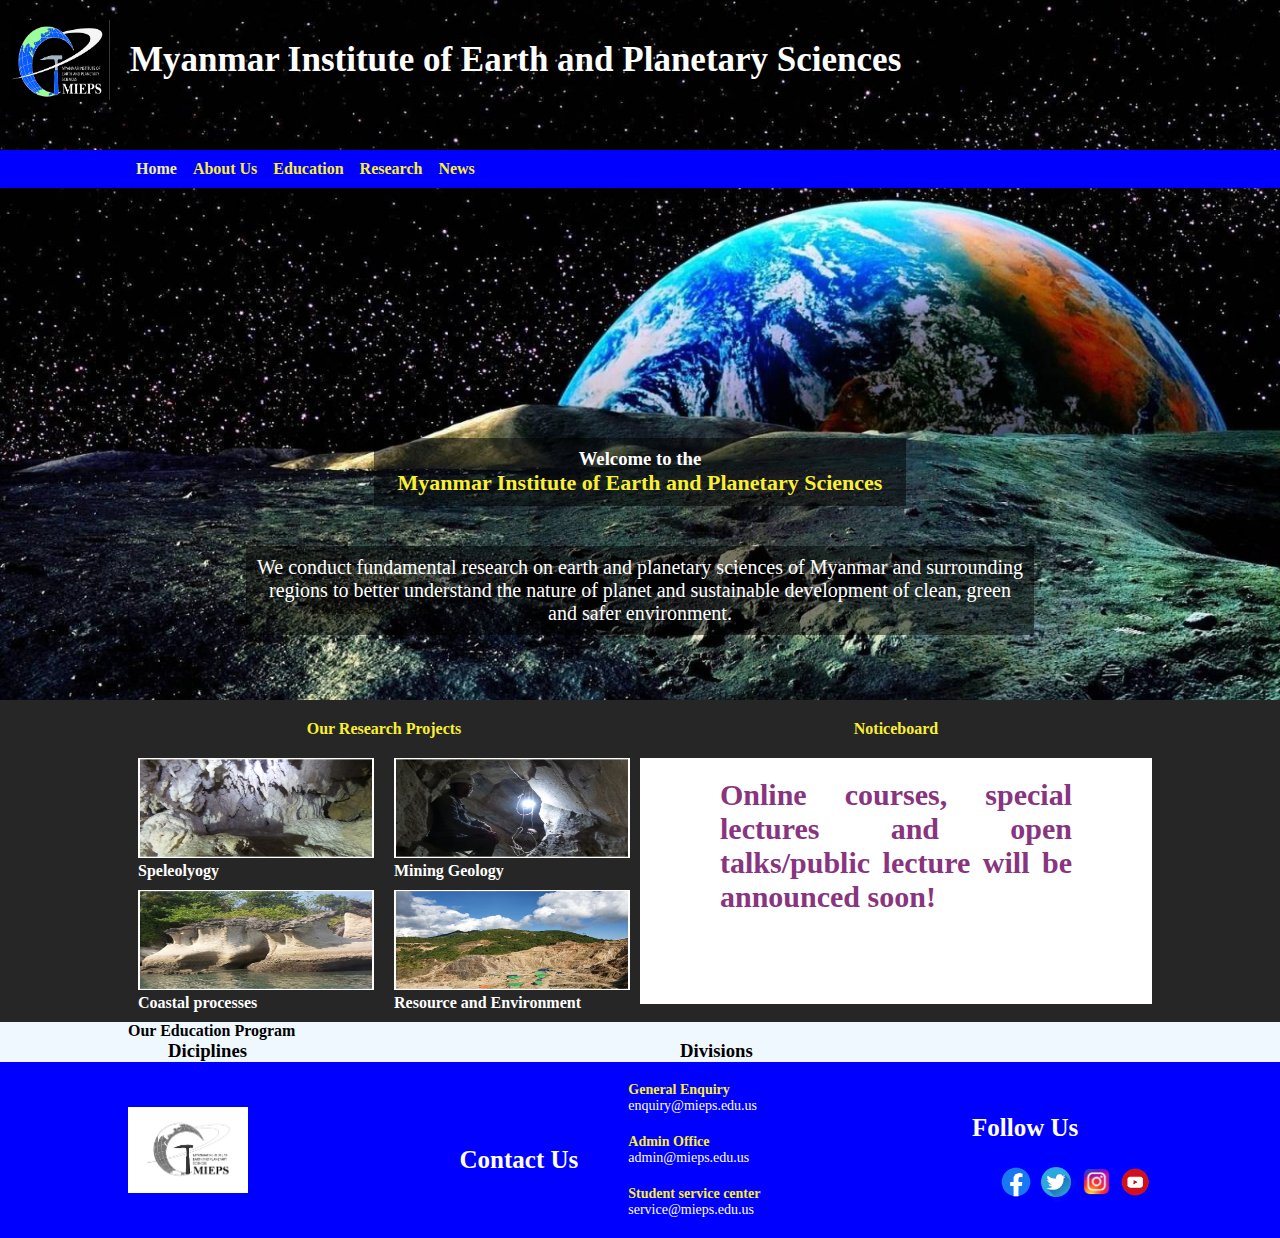
==== index.html @ 8910d31e "dis" ====
<!DOCTYPE html>
<html lang="en">

<head>
  <meta charset="UTF-8" />
  <meta name="viewport" content="width=device-width, initial-scale=1.0" />
  <title>MIEPS</title>
  <link rel="stylesheet" href="css/styles.css" />
  <link rel="icon" type="image/png" href="img/logo.png" />
</head>

<body>
  <div class="container">
    <div class="main-header">
      <div class="header">
        <div class="title">
          <img src="img/logo.png" alt="" />
          <h1>Myanmar Institute of Earth and Planetary Sciences</h1>
        </div>
        <div class="nav">
          <nav class="navbar">
            <div class="menu-icon">&#9776;</div>
            <ul class="menu">
              <li><a href="#" style="color: #edee9c">Home</a></li>
              <li><a href="pages/about.html">About Us</a></li>
              <li><a href="/pages/education.html">Education</a></li>
              <li><a href="/pages/mission.html">Research</a></li>
              <li><a href="/pages/admission.html">News</a></li>
            </ul>
          </nav>
        </div>
        <div class="header-text">
          <div class="home-welcome">
            <h3>Welcome to the</h3>
            <h1>Myanmar Institute of Earth and Planetary Sciences</h1>
          </div>
          <p>
            We conduct fundamental research on earth and planetary sciences of
            Myanmar and surrounding regions to better understand the nature of
            planet and sustainable development of clean, green and safer
            environment.
          </p>
        </div>
      </div>
    </div>
    <div class="content">
      <div class="home-research">
        <div class="research-content">
          <div class="research">
            <h4>Our Research Projects</h4>
            <ul style="margin-top: 20px;">
              <li><img src="/img/1.jpg" alt="" srcset=""><br>
                <h3>Speleolyogy</h3>
              </li>
              <li><img src="/img/2.jpg" alt="" srcset=""><br>
                <h3>Mining Geology</h3>
              </li>

            </ul>
            <ul>
              <li><img src="/img/4.jpg" alt="" srcset=""><br>
                <h3>Coastal processes</h3>
              </li>
              <li><img src="/img/5.jpg" alt="" srcset=""><br>
                <h3>Resource and Environment</h3>
              </li>

            </ul>
          </div>
          <div class="notice">
            <h4>Noticeboard</h4>
            <p>Online courses, special lectures and open talks/public lecture will be announced soon!</p>
          </div>
        </div>
      </div>
      <div class="disciplines">
        <div class="dis-content">
          <h4>Our Education Program</h4>
          <div class="content">
            <div class="dis-list">
              <h3>Diciplines</h3>
            </div>
            <div class="division">
              <h3>Divisions</h3>
            </div>
          </div>
        </div>
      </div>
    </div>
    <div class="footer">
      <img src="img/black-logo.png" alt="" style="width: 120px" />
      <div class="footer-content">
        <h3>Contact Us</h3>
        <ul>
          <li>
            <h5>General Enquiry</h5>
            <p>enquiry@mieps.edu.us</p>
          </li>
          <li>
            <h5>Admin Office</h5>
            <p>admin@mieps.edu.us</p>
          </li>
          <li>
            <h5>Student service center</h5>
            <p>service@mieps.edu.us</p>
          </li>
        </ul>
      </div>
      <div class="follow">
        <h3>Follow Us</h3>
        <ul>
          <li>
            <a href=""><img src="img/facebook.png" alt="" /></a>
          </li>
          <li>
            <a href=""><img src="img/twitter.png" alt="" /></a>
          </li>
          <li>
            <a href=""><img src="img/instragram.png" alt="" /></a>
          </li>
          <li>
            <a href=""><img src="img/youtube.png" alt="" /></a>
          </li>
        </ul>
      </div>
    </div>
  </div>
  <script src="/js/main.js"></script>
</body>

</html>
---- css/styles.css ----
* {
  margin: auto 0;
  padding: 0;
}

body {
  position: relative;
  justify-content: center;
  align-items: center;
  background-color: blue;
}
.container {
  width: 100%;
  height: 100%;
  margin: 0;
  padding: 0;
  text-align: center;
}

.main-header {
  background-image: url("/img/edu-back.jpg");
  background-size: cover;
  background-position: center;
  background-repeat: no-repeat;
  text-align: center;
}
.header-text {
  margin-top: 250px;
}
.header-text h1 {
  color: #f9ef34;
  font-size: 22px;
}
.home-welcome {
  width: 40%;
  margin: 0 auto;
  padding: 10px;
  background-color: rgba(0, 0, 0, 0.5);
  color: #fff;
}
.header-text p {
  width: 60%;
  margin: 0 auto;
  margin-top: 40px;
  padding: 10px;
  background-color: rgba(0, 0, 0, 0.5);
  color: #fff;
  font-size: 20px;
  font-weight: 500;
}
.header {
  justify-content: center;
  align-items: center;
  width: 100%;
  height: 700px;
  margin: 0 auto;
  text-align: center;
}
.header .title {
  display: flex;
}
.header .title img {
  width: 100px;
  height: 80px;
  margin-top: 20px;
  margin-left: 10px;
}
.header .title h1 {
  height: 100%;
  margin-top: 40px;
  margin-left: 20px;
  color: white;

  font-size: 35px;
}
/* Navbar styles */
.header .nav {
  width: 100%;
  margin-top: 50px;

  background-color: blue;
}
.navbar {
  display: flex;
  justify-content: space-between;
  align-items: center;
  margin-bottom: 20px;
  padding: 10px 0px 10px 0px;
  padding-left: 10%;
  background-color: blue;
  color: #fff;
}

/* Menu icon styles */
.menu-icon {
  display: none;
  font-size: 16px;
  cursor: pointer;
}

/* Menu styles */
.menu {
  display: flex;
  margin: 0;
  padding: 0;
  list-style-type: none;
}

.menu li {
  margin-right: 8px;
  margin-left: 8px;
  text-align: left;
}

.menu li a {
  color: #f9ef34;
  font-weight: bold;
  text-decoration: none;
}

/* Content */

.content {
  width: 100%;
}
.content .vision,
.content .mission {
  width: 80%;

  margin: 0 auto;
}
.content h2 {
  margin-top: 20px;
  color: #f9ef34;
  text-align: justify;
  text-justify: inter-word;
}
.content p {
  margin-top: 10px;
  color: #fff;
  font-size: 20px;
  text-align: justify;
  text-justify: inter-word;
}
.about {
  width: 100%;
  margin-top: 20px;
  background-color: #fff;
}
.inner-about {
  width: 80%;
  margin: 0 auto;
}
.inner-about h2 {
  padding-top: 20px;
  text-align: start;
}
.inner-about p {
  padding-top: 10px;
  padding-bottom: 20px;
  font-size: 18px;
  text-align: justify;
  text-justify: inter-word;
}
.inner-about img {
  width: 100%;
}
.home-research {
  background-color: #272626;
}
.research-content {
  display: flex;
  width: 80%;
  margin: 0 auto;
}
.home-research .research-content .research{
  width: 50%;
  margin-top: 20px;
}
.research-content .notice{
  width: 50%;
  margin-top: 20px;
  
}
.research-content h4{
  color: #f9ef34;
}
.research-content .notice p{
  height: 100%;
  margin-top: 20px;
  padding: 20px 80px 90px 80px;
  background-color: #fff;
  color: #89347e;
  font-size: 30px;
  font-weight: 600;
}
.research-content .research ul{
  display: flex;
  margin-bottom: 10px;
  list-style-type: none;
}
.research-content .research ul li{
  width: 49%;
  margin-right: 10px;
  margin-left: 10px;
  text-align: start;
}
.research ul li img{
  width: 100%;
  height: 100px;
  
}
.research ul li h3{
  color: white;
  font-size: 16px;
}
.disciplines{
  width: 100%;
  margin: 0 auto;
  background-color: aliceblue;
}
.dis-content{
  width: 80%;
  margin: 0 auto;
  text-align: start;
}
.dis-content .content{
  display: flex;
}
.dis-content .content .dis-list{
  width: 50%;
  padding-left: 40px;
}
.dis-content .content .division{
  width: 50%;
  padding-left: 40px;
}
 .footer {
  display: flex;

  justify-content: space-between;
  width: 100%;
  margin: 0 auto;
  /* background-color: #072e4d; */
  background-color: blue;
  text-align: center;
}

.footer img {
  margin-left: 10%;
}
.footer h3 {
  padding-top: 20px;
  color: #fff;
  font-size: 25px;
}
/* .footer ul {
  display: flex;
  flex-wrap: wrap;
  justify-content: space-around;
  list-style: none;
  padding: 0;
  margin: 0;
  padding-top: 40px;
  width: 30%;
  margin: 0 auto;
} */
.footer .follow {
  margin-right: 10%;
  text-align: start;
}
.footer .follow ul {
  display: flex;
  list-style: none;
  margin-top: 20px;
  margin-left: 20px;
}
.footer .footer-content {
  display: flex;
  justify-content: space-between;
}
.footer-content ul {
  list-style: none;
  margin-top: 20px;
  margin-left: 20px;
}
.footer-content ul li {
  text-align: start;
}
.footer-content h3 {
  margin-right: 30px;
}
.footer-content ul li h5 {
  color: #f9ef34;
  font-size: 14px;
}
.footer ul li img {
  width: 40px;
}
.footer p {
  padding-bottom: 20px;
  color: #fff;
  font-size: 14px;
  text-align: start;
}
.footer h5 {
  color: #fff;
}

/*For About Page*/
.about-content {
  display: flex;
  width: 80%;
  height: 300px;
  margin: 0 auto;
  /* background-color: rgba(0, 0, 0, 0.4); */
}
.about-content .about-left {
  width: 60%;
  padding: 10px;
}
.about-content .about-left h2 {
  margin-top: 10px;
  color: #fff;
  font-size: 20px;
}
.about-content .about-left h1 {
  margin-top: 20px;
  color: #fff;
  font-size: 25px;
}
.about-content img {
  width: 40%;
  height: 100%;
}
.about-left p {
  margin-top: 20px;
  color: #fff;
}

/*For Education*/

.edu-content {
  display: flex;
  width: 80%;
  height: 400px;
  margin: 0 auto;
  /* background-color: rgba(0, 0, 0, 0.4); */
}

.edu-content .edu-left {
  width: 30%;
  height: 100%;
  padding-left: 20px;
  background-color: #154c79;
  color: white;
  text-align: left;
}
.edu-content .edu-left h2 {
  margin-top: 10px;
}
.edu-left ul li {
  margin-top: 10px;
}
.edu-left h4 {
  margin-top: 10px;
  margin-bottom: 20px;
  color: red;
  font-size: 16px;
  font-weight: 300;
}
.edu-left a {
  margin-top: 20px;
  padding: 10px;

  box-shadow: 0 2px 4px rgba(0, 0, 0, 0.8);
  background-color: #fff;
  color: #154c79;
  text-decoration: none;
  border-radius: 4px;
}
#content1,
#content2,
#content3,
#content4,
#content5,
#content6,
#content7,
#content8 {
  display: none;
  margin-top: 10px;
  margin-left: 40px;
  color: #fff;
  text-align: left;
}
#option-list {
  display: none;
}
#edu-right ul {
  margin-top: 20px;
}
#edu-right ul li {
  margin-bottom: 10px;
}
.edu-content #edu-right {
  justify-content: center;
  align-items: center;
  width: 70%;
  margin: 0;
  padding: 0;
  text-align: center;
}

#edu-right #content {
  display: none;
  margin: 0 auto;
}
#edu-right #content h2 {
  margin-top: 50px;
  color: #fff;
  font-size: 30px;
}
#edu-right #content h3 {
  margin-top: 20px;
  margin-right: 50px;
  margin-left: 50px;
  color: #fff;
  font-size: 20px;
}
#content .divide {
  display: flex;
  width: 100%;
  margin-top: 50px;
}
.divide .img-container {
  position: relative;
  width: 20%;
  height: 100%;
  margin-left: 15px;
  animation: bounce 2s infinite;
}
@keyframes bounce {
  0%,
  100% {
    transform: translateY(0);
  }
  50% {
    transform: translateY(-20px);
  }
}
.img-container img {
  width: 100%;
}
/*Our Mission*/
.our-mission {
  display: flex;
  width: 80%;
  margin: 0 auto;

  background-color: rgba(0, 0, 0, 0.4);
}
.o-mission {
  width: 50%;
  height: 100%;
  color: #fff;
  text-align: start;
  border-right: #fff solid;
}
.o-vission {
  width: 50%;
  height: 100%;
  margin-top: 0;
  color: #fff;
  text-align: start;
}
/* .our-mission h2,
p {
  margin: 10px;
} */
.our-mission p {
  font-size: 15px;
}

@media only screen and (max-width: 1204px) and (min-width: 769px) {
  .header .title h1 {
    font-size: 25px;
  }
}
/* Media query for small screens */

@media (max-width: 768px) {
  body {
    margin: 0;
  }
  .header {
    width: 100%;
    height: 220px;
    margin: auto 0;
  }
  .header .title h1 {
    margin-top: 40px;
    color: white;
    font-size: 20px;
  }
  .menu {
    display: none;
  }

  .menu-icon {
    display: block;
  }

  .menu-icon.active {
    color: #000;
  }
  .header .nav {
    width: 100%;
    margin-top: 70px;
    background-color: rgba(0, 0, 0, 0.1);
  }
  .navbar {
    background-color: rgba(0, 0, 0, 0.1);
    border-radius: 4px;
  }

  .menu-icon.active + .menu {
    display: flex;
    position: absolute;
    top: 5px;
    right: 0;
    left: 0;
    flex-direction: column;
    margin-right: 60%;
    padding: 10px;
    background-color: #fff;
    border-radius: 5px;
  }

  .menu li {
    margin-bottom: 10px;
    margin-left: 0;
  }

  .content {
    display: block;
    position: relative;
    width: 100%;
    height: 500px;
    margin: auto 0;
    margin-top: 0;
  }
  .mission {
    justify-content: center;
    align-items: center;
    width: 100%;
    height: 45%;

    background-image: url("/img/background.jpg");
    background-size: cover;
    background-position: center;
    background-repeat: no-repeat;
    text-align: center;
  }
  .course-list {
    width: 100%;
    height: 50%;
    margin-top: 4px;
    margin-left: 0;
    background-color: #154c79;
  }
  .course-list .header {
    padding-top: 18px;
  }
  .course-list .header h2 {
    font-size: 16px;
  }

  .mission .text {
    margin-top: 10px;
    color: #fff;
    font-size: 20px;
    font-weight: 400;
  }
  .mission ul {
    margin: 10px;
  }
  .mission ul li {
    color: #fff;
    font-size: 12px;
    list-style-type: none;
  }
  .course-list ul {
    margin: 0 20px;
  }
  .course-list ul li {
    padding: 5px;
    color: #fff;
    font-size: 14px;
    list-style-type: none;
    border-bottom: solid 1px white;
  }
  .second-content {
    height: 700px;
    margin-top: 0;
  }
  .second-content .notice-content {
    display: block;
    justify-content: space-between;
    width: 80%;
    margin: 0 auto;
    margin-top: 10px;
  }
  .notice-content .notice {
    width: 100%;
    height: 200px;
  }
  .notice-content .notice .list {
    height: 150px;
  }
  .notice-content .news {
    width: 100%;
    height: 200px;
    margin-top: 10px;
  }
  .notice-content .news .list {
    height: 150px;
  }
  .notice-content .platform {
    width: 100%;
    height: 200px;
    margin-top: 10px;
  }

  .third-content ul li {
    flex-basis: 40%; /* Adjust this value to control the width of each column */
    margin-top: 4px;
    margin-bottom: 10px;
    background-color: rgba(93, 92, 92, 0.4);
    text-align: center;
  }
  .third-content ul li h5 {
    font-size: 12px;
  }
  .third-content ul li p {
    font-size: 10px;
  }
  .third-content h4 {
    font-size: 16px;
  }
  .footer ul {
    width: 60%;
  }
  .last-content .contact h3 {
    font-size: 16px;
  }
  .last-content .contact h4 {
    font-size: 14px;
  }
  .last-content .contact ul li h5 {
    font-size: 14px;
  }
  .last-content .contact ul li p {
    font-size: 12px;
  }
  .last-content .contact ul li {
    flex-basis: 40%;
    text-align: center;
  }
  /*For About */
  .about-content {
    width: 100%;
  }
  .about-content .about-left {
    width: 100%;
  }
  .about-content img {
    display: none;
  }
  /*Our Mission*/
  .our-mission {
    display: block;
    width: 100%;
    margin: 0 auto;
    margin-right: 10px;
    background-color: rgba(0, 0, 0, 0.4);
  }
  .o-mission {
    width: 100%;
    height: 100%;
    margin-top: 10px;
    color: #fff;
    text-align: start;
    border-right: 0px;
    border-bottom: #fff dotted 1px;
  }
  .o-vission {
    width: 100%;
    height: 100%;
    margin-top: 20px;
    color: #fff;
    text-align: start;
  }
  .our-mission h2 {
    padding-top: 20px;
  }
  .o-vission p {
    padding-bottom: 10px;
  }

  /*Education*/

  .edu-content {
    display: block;
    width: 100%;
    height: 600px;
    padding: 0;
  }
  .edu-content .edu-left {
    width: 100%;
    height: 200px;
    padding-left: 0px;
    background-color: #154c79;
    color: white;
    text-align: left;
  }
  .edu-content #edu-right {
    width: 100%;
  }
  .edu-content .edu-left h2 {
    display: none;
  }
  .edu-content .edu-left ul {
    text-align: center;
  }
  .edu-content .edu-left ul li {
    display: inline-block;
    padding: 0 10px;
    border: none;
    text-decoration: underline;
  }
  .edu-left #option-list {
    display: block;
    margin-top: 20px;
    margin-left: 10px;
  }
  .edu-left h4 {
    margin-bottom: 20px;
    margin-left: 10px;
    padding-top: 10px;
    color: red;
    font-size: 16px;
    font-weight: 300;
  }
  .edu-left a {
    margin-top: 20px;
    margin-left: 10px;
    padding: 4px;
    box-shadow: 0 2px 4px rgba(0, 0, 0, 0.8);
    background-color: #fff;
    color: #154c79;
    text-decoration: none;
    border-radius: 4px;
  }
  .divide .img-container {
    display: none;
  }
  #content .divide {
    display: block;
    margin: 0 auto;
    text-align: center;
  }
  #edu-right #content h3 {
    justify-content: center;
    align-items: center;
    width: 80%;
    margin-top: 50px;
    padding: 0;
    color: #fff;
    text-align: center;
  }
  .footer {
    display: block;
    justify-content: center;
    width: 100%;
    margin: 0 auto;
    /* background-color: #072e4d; */
    background-color: blue;
    text-align: center;
  }
  .footer img {
    margin-top: 10px;
    margin-left: 10%;
  }
  .footer h3 {
    padding-top: 20px;
    color: #fff;
    font-size: 25px;
  }
  /* .footer ul {
    display: flex;
    flex-wrap: wrap;
    justify-content: space-around;
    list-style: none;
    padding: 0;
    margin: 0;
    padding-top: 40px;
    width: 30%;
    margin: 0 auto;
  } */
  .footer .follow {
    justify-content: center;
    margin: 0 auto;
    margin-right: 0%;
    text-align: center;
  }
  .footer .follow ul {
    display: flex;
    list-style: none;
    margin: 0 auto;
    margin-top: 20px;
    margin-left: 0px;
  }
  .footer .footer-content {
    display: block;
    justify-content: space-between;
  }
  .footer .footer-content ul {
    list-style: none;
    margin: 0 auto;
    margin-top: 20px;
    margin-left: 20px;
  }
  .footer-content ul li {
    text-align: start;
  }
  .footer-content h3 {
    margin-right: 30px;
    margin-bottom: 10px;
  }
  .footer-content ul li h5 {
    color: #f9ef34;
    font-size: 14px;
  }
  .footer ul li img {
    width: 40px;
  }
  .footer p {
    padding-bottom: 20px;
    color: #fff;
    font-size: 14px;
    text-align: start;
  }
  .footer h5 {
    color: #fff;
  }
}
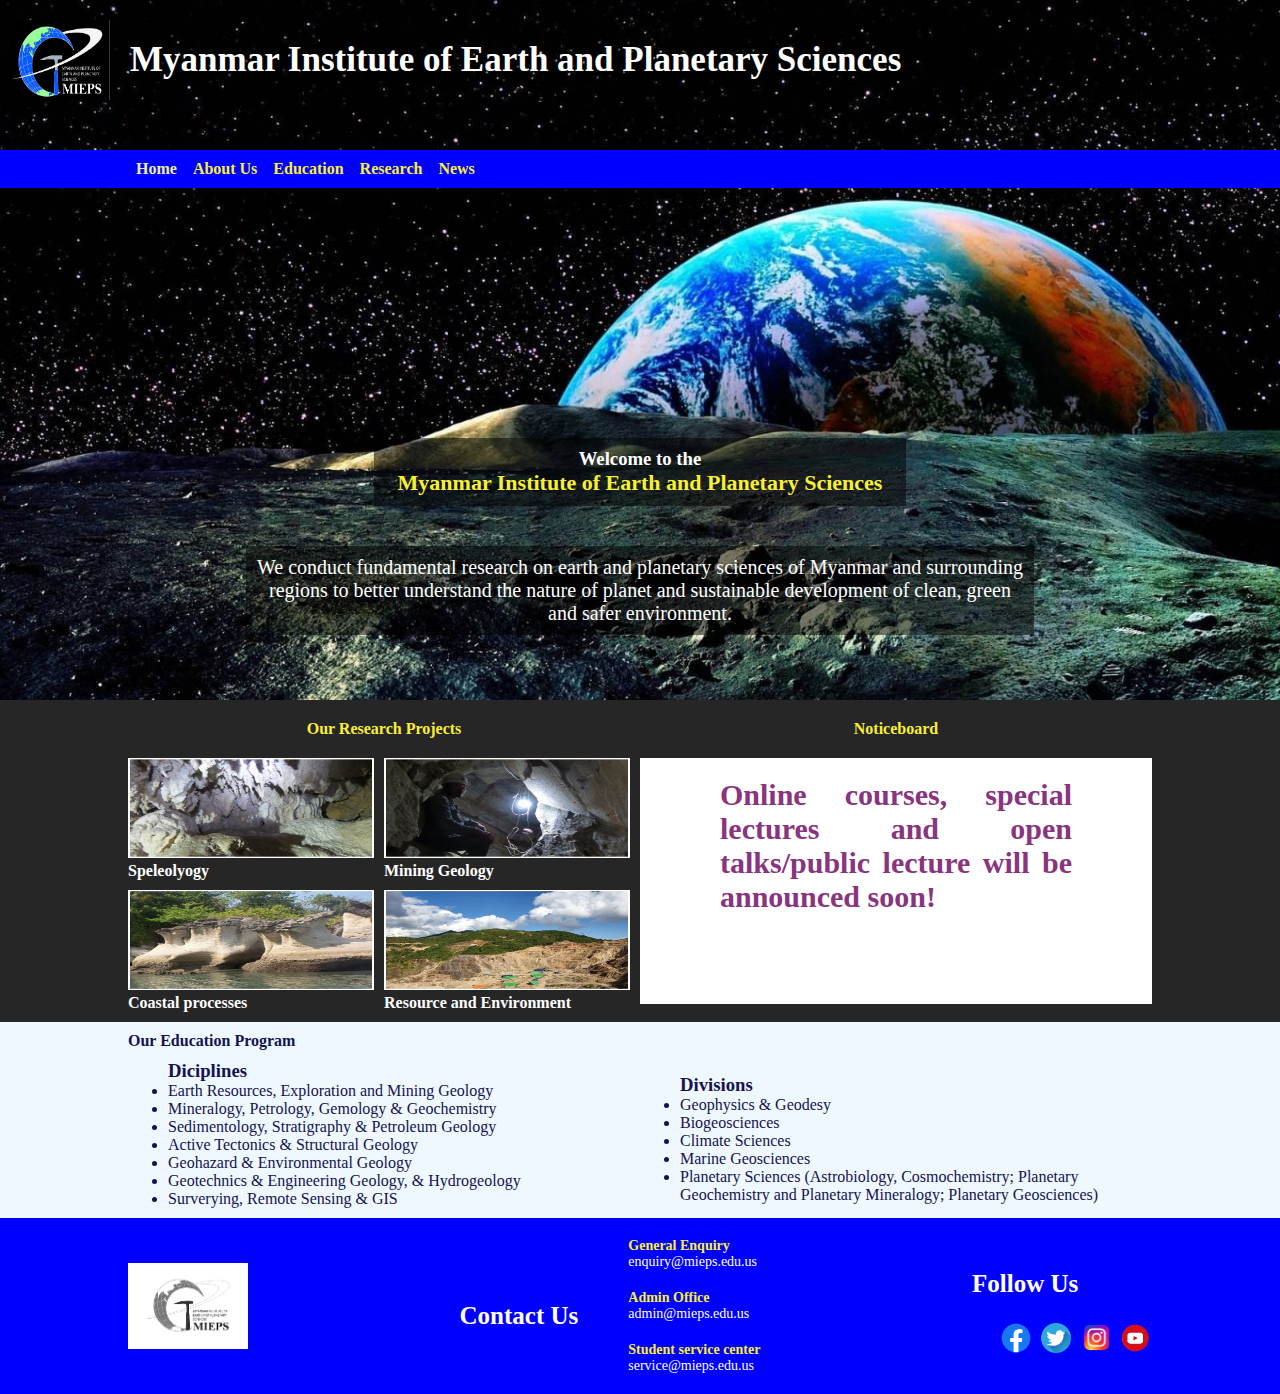
==== commit ab872c62: "divi" ====
--- a/index.html
+++ b/index.html
@@ -79,9 +79,27 @@
           <div class="content">
             <div class="dis-list">
               <h3>Diciplines</h3>
+              <ul>
+                <li>Earth Resources, Exploration and Mining Geology</li>
+                <li>Mineralogy, Petrology, Gemology & Geochemistry</li>
+                <li>Sedimentology, Stratigraphy & Petroleum Geology</li>
+                <li>Active Tectonics & Structural Geology</li>
+                <li>Geohazard & Environmental Geology</li>
+                <li>Geotechnics & Engineering Geology, & Hydrogeology</li>
+                <li>Surverying, Remote Sensing & GIS</li>
+              </ul>
             </div>
             <div class="division">
               <h3>Divisions</h3>
+              <ul>
+                <li>Geophysics & Geodesy</li>
+                <li>Biogeosciences</li>
+                <li>Climate Sciences</li>
+                <li>Marine Geosciences</li>
+                <li>Planetary Sciences (Astrobiology, Cosmochemistry; Planetary Geochemistry and Planetary Mineralogy; Planetary Geosciences)</li>
+
+              </ul>
+
             </div>
           </div>
         </div>
--- a/css/styles.css
+++ b/css/styles.css
@@ -202,7 +202,7 @@
 .research-content .research ul li{
   width: 49%;
   margin-right: 10px;
-  margin-left: 10px;
+  
   text-align: start;
 }
 .research ul li img{
@@ -222,18 +222,28 @@
 .dis-content{
   width: 80%;
   margin: 0 auto;
+  color: rgb(19, 19, 79);
   text-align: start;
 }
 .dis-content .content{
   display: flex;
+  
+}
+.dis-content h4{
+  padding-top: 10px;
 }
 .dis-content .content .dis-list{
   width: 50%;
+  margin-bottom: 10px;
   padding-left: 40px;
 }
 .dis-content .content .division{
   width: 50%;
   padding-left: 40px;
+}
+.dis-content .content{
+  margin-top: 10px;
+
 }
  .footer {
   display: flex;
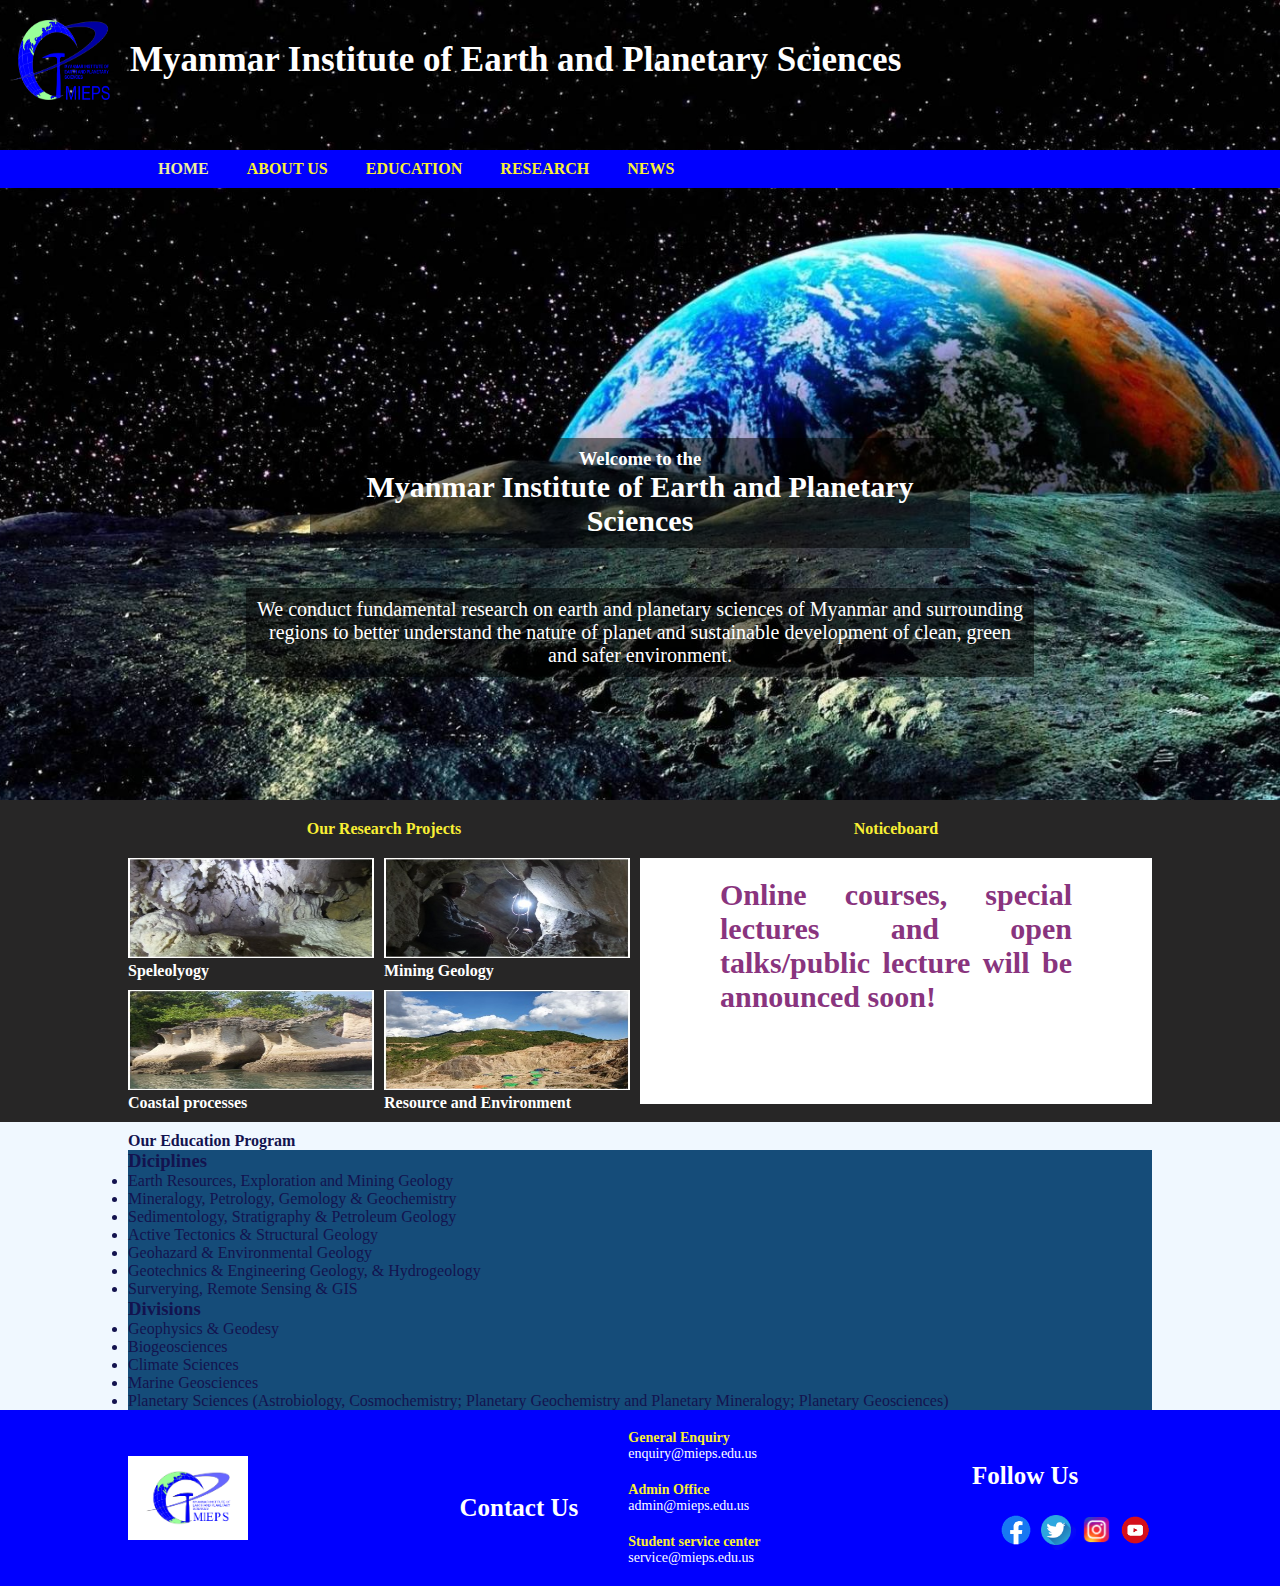
==== commit 39307da2: "update" ====
--- a/index.html
+++ b/index.html
@@ -1,149 +1,154 @@
 <!DOCTYPE html>
 <html lang="en">
+  <head>
+    <meta charset="UTF-8" />
+    <meta name="viewport" content="width=device-width, initial-scale=1.0" />
+    <title>MIEPS</title>
+    <link rel="stylesheet" href="css/styles.css" />
+    <link rel="icon" type="image/png" href="img/logo.png" />
+  </head>
 
-<head>
-  <meta charset="UTF-8" />
-  <meta name="viewport" content="width=device-width, initial-scale=1.0" />
-  <title>MIEPS</title>
-  <link rel="stylesheet" href="css/styles.css" />
-  <link rel="icon" type="image/png" href="img/logo.png" />
-</head>
-
-<body>
-  <div class="container">
-    <div class="main-header">
-      <div class="header">
-        <div class="title">
-          <img src="img/logo.png" alt="" />
-          <h1>Myanmar Institute of Earth and Planetary Sciences</h1>
-        </div>
-        <div class="nav">
-          <nav class="navbar">
-            <div class="menu-icon">&#9776;</div>
-            <ul class="menu">
-              <li><a href="#" style="color: #edee9c">Home</a></li>
-              <li><a href="pages/about.html">About Us</a></li>
-              <li><a href="/pages/education.html">Education</a></li>
-              <li><a href="/pages/mission.html">Research</a></li>
-              <li><a href="/pages/admission.html">News</a></li>
-            </ul>
-          </nav>
-        </div>
-        <div class="header-text">
-          <div class="home-welcome">
-            <h3>Welcome to the</h3>
+  <body>
+    <div class="container">
+      <div class="main-header">
+        <div class="header">
+          <div class="title">
+            <img src="img/logo.png" alt="" />
             <h1>Myanmar Institute of Earth and Planetary Sciences</h1>
           </div>
-          <p>
-            We conduct fundamental research on earth and planetary sciences of
-            Myanmar and surrounding regions to better understand the nature of
-            planet and sustainable development of clean, green and safer
-            environment.
-          </p>
-        </div>
-      </div>
-    </div>
-    <div class="content">
-      <div class="home-research">
-        <div class="research-content">
-          <div class="research">
-            <h4>Our Research Projects</h4>
-            <ul style="margin-top: 20px;">
-              <li><img src="/img/1.jpg" alt="" srcset=""><br>
-                <h3>Speleolyogy</h3>
-              </li>
-              <li><img src="/img/2.jpg" alt="" srcset=""><br>
-                <h3>Mining Geology</h3>
-              </li>
-
-            </ul>
-            <ul>
-              <li><img src="/img/4.jpg" alt="" srcset=""><br>
-                <h3>Coastal processes</h3>
-              </li>
-              <li><img src="/img/5.jpg" alt="" srcset=""><br>
-                <h3>Resource and Environment</h3>
-              </li>
-
-            </ul>
+          <div class="nav">
+            <nav class="navbar">
+              <div class="menu-icon">&#9776;</div>
+              <ul class="menu">
+                <li><a href="#" style="color: #edee9c">HOME</a></li>
+                <li><a href="pages/about.html">ABOUT US</a></li>
+                <li><a href="/pages/education.html">EDUCATION</a></li>
+                <li><a href="/pages/research.html">RESEARCH</a></li>
+                <li><a href="/pages/news.html">NEWS</a></li>
+              </ul>
+            </nav>
           </div>
-          <div class="notice">
-            <h4>Noticeboard</h4>
-            <p>Online courses, special lectures and open talks/public lecture will be announced soon!</p>
+          <div class="header-text">
+            <div class="home-welcome">
+              <h3>Welcome to the</h3>
+              <h1>Myanmar Institute of Earth and Planetary Sciences</h1>
+            </div>
+            <p>
+              We conduct fundamental research on earth and planetary sciences of
+              Myanmar and surrounding regions to better understand the nature of
+              planet and sustainable development of clean, green and safer
+              environment.
+            </p>
           </div>
         </div>
       </div>
-      <div class="disciplines">
-        <div class="dis-content">
-          <h4>Our Education Program</h4>
-          <div class="content">
-            <div class="dis-list">
-              <h3>Diciplines</h3>
+      <div class="content">
+        <div class="home-research">
+          <div class="research-content">
+            <div class="research">
+              <h4>Our Research Projects</h4>
+              <ul style="margin-top: 20px">
+                <li>
+                  <img src="/img/1.jpg" alt="" srcset="" /><br />
+                  <h3>Speleolyogy</h3>
+                </li>
+                <li>
+                  <img src="/img/2.jpg" alt="" srcset="" /><br />
+                  <h3>Mining Geology</h3>
+                </li>
+              </ul>
               <ul>
-                <li>Earth Resources, Exploration and Mining Geology</li>
-                <li>Mineralogy, Petrology, Gemology & Geochemistry</li>
-                <li>Sedimentology, Stratigraphy & Petroleum Geology</li>
-                <li>Active Tectonics & Structural Geology</li>
-                <li>Geohazard & Environmental Geology</li>
-                <li>Geotechnics & Engineering Geology, & Hydrogeology</li>
-                <li>Surverying, Remote Sensing & GIS</li>
+                <li>
+                  <img src="/img/4.jpg" alt="" srcset="" /><br />
+                  <h3>Coastal processes</h3>
+                </li>
+                <li>
+                  <img src="/img/5.jpg" alt="" srcset="" /><br />
+                  <h3>Resource and Environment</h3>
+                </li>
               </ul>
             </div>
-            <div class="division">
-              <h3>Divisions</h3>
-              <ul>
-                <li>Geophysics & Geodesy</li>
-                <li>Biogeosciences</li>
-                <li>Climate Sciences</li>
-                <li>Marine Geosciences</li>
-                <li>Planetary Sciences (Astrobiology, Cosmochemistry; Planetary Geochemistry and Planetary Mineralogy; Planetary Geosciences)</li>
-
-              </ul>
-
+            <div class="notice">
+              <h4>Noticeboard</h4>
+              <p>
+                Online courses, special lectures and open talks/public lecture
+                will be announced soon!
+              </p>
+            </div>
+          </div>
+        </div>
+        <div class="disciplines">
+          <div class="dis-content">
+            <h4>Our Education Program</h4>
+            <div class="content">
+              <div class="dis-list">
+                <h3>Diciplines</h3>
+                <ul>
+                  <li>Earth Resources, Exploration and Mining Geology</li>
+                  <li>Mineralogy, Petrology, Gemology & Geochemistry</li>
+                  <li>Sedimentology, Stratigraphy & Petroleum Geology</li>
+                  <li>Active Tectonics & Structural Geology</li>
+                  <li>Geohazard & Environmental Geology</li>
+                  <li>Geotechnics & Engineering Geology, & Hydrogeology</li>
+                  <li>Surverying, Remote Sensing & GIS</li>
+                </ul>
+              </div>
+              <div class="division">
+                <h3>Divisions</h3>
+                <ul>
+                  <li>Geophysics & Geodesy</li>
+                  <li>Biogeosciences</li>
+                  <li>Climate Sciences</li>
+                  <li>Marine Geosciences</li>
+                  <li>
+                    Planetary Sciences (Astrobiology, Cosmochemistry; Planetary
+                    Geochemistry and Planetary Mineralogy; Planetary
+                    Geosciences)
+                  </li>
+                </ul>
+              </div>
             </div>
           </div>
         </div>
       </div>
-    </div>
-    <div class="footer">
-      <img src="img/black-logo.png" alt="" style="width: 120px" />
-      <div class="footer-content">
-        <h3>Contact Us</h3>
-        <ul>
-          <li>
-            <h5>General Enquiry</h5>
-            <p>enquiry@mieps.edu.us</p>
-          </li>
-          <li>
-            <h5>Admin Office</h5>
-            <p>admin@mieps.edu.us</p>
-          </li>
-          <li>
-            <h5>Student service center</h5>
-            <p>service@mieps.edu.us</p>
-          </li>
-        </ul>
-      </div>
-      <div class="follow">
-        <h3>Follow Us</h3>
-        <ul>
-          <li>
-            <a href=""><img src="img/facebook.png" alt="" /></a>
-          </li>
-          <li>
-            <a href=""><img src="img/twitter.png" alt="" /></a>
-          </li>
-          <li>
-            <a href=""><img src="img/instragram.png" alt="" /></a>
-          </li>
-          <li>
-            <a href=""><img src="img/youtube.png" alt="" /></a>
-          </li>
-        </ul>
+      <div class="footer">
+        <img src="img/black-logo.png" alt="" style="width: 120px" />
+        <div class="footer-content">
+          <h3>Contact Us</h3>
+          <ul>
+            <li>
+              <h5>General Enquiry</h5>
+              <p>enquiry@mieps.edu.us</p>
+            </li>
+            <li>
+              <h5>Admin Office</h5>
+              <p>admin@mieps.edu.us</p>
+            </li>
+            <li>
+              <h5>Student service center</h5>
+              <p>service@mieps.edu.us</p>
+            </li>
+          </ul>
+        </div>
+        <div class="follow">
+          <h3>Follow Us</h3>
+          <ul>
+            <li>
+              <a href=""><img src="img/facebook.png" alt="" /></a>
+            </li>
+            <li>
+              <a href=""><img src="img/twitter.png" alt="" /></a>
+            </li>
+            <li>
+              <a href=""><img src="img/instragram.png" alt="" /></a>
+            </li>
+            <li>
+              <a href=""><img src="img/youtube.png" alt="" /></a>
+            </li>
+          </ul>
+        </div>
       </div>
     </div>
-  </div>
-  <script src="/js/main.js"></script>
-</body>
-
-</html>+    <script src="/js/main.js"></script>
+  </body>
+</html>
--- a/css/styles.css
+++ b/css/styles.css
@@ -23,16 +23,17 @@
   background-position: center;
   background-repeat: no-repeat;
   text-align: center;
+  height: 800px;
 }
 .header-text {
   margin-top: 250px;
 }
 .header-text h1 {
-  color: #f9ef34;
-  font-size: 22px;
+  color: #fff;
+  font-size: 30px;
 }
 .home-welcome {
-  width: 40%;
+  width: 50%;
   margin: 0 auto;
   padding: 10px;
   background-color: rgba(0, 0, 0, 0.5);
@@ -108,7 +109,7 @@
 
 .menu li {
   margin-right: 8px;
-  margin-left: 8px;
+  margin-left: 30px;
   text-align: left;
 }
 
@@ -122,10 +123,11 @@
 
 .content {
   width: 100%;
+  background-color: #154c79;
 }
 .content .vision,
 .content .mission {
-  width: 80%;
+  width: 100%;
 
   margin: 0 auto;
 }
@@ -144,16 +146,17 @@
 }
 .about {
   width: 100%;
-  margin-top: 20px;
+
   background-color: #fff;
 }
 .inner-about {
-  width: 80%;
+  width: 100%;
   margin: 0 auto;
 }
 .inner-about h2 {
   padding-top: 20px;
   text-align: start;
+  margin-left: 10%;
 }
 .inner-about p {
   padding-top: 10px;
@@ -161,9 +164,11 @@
   font-size: 18px;
   text-align: justify;
   text-justify: inter-word;
+  margin-left: 10%;
+  margin-right: 10%;
 }
 .inner-about img {
-  width: 100%;
+  width: 80%;
 }
 .home-research {
   background-color: #272626;
@@ -173,19 +178,18 @@
   width: 80%;
   margin: 0 auto;
 }
-.home-research .research-content .research{
+.home-research .research-content .research {
   width: 50%;
   margin-top: 20px;
 }
-.research-content .notice{
+.research-content .notice {
   width: 50%;
   margin-top: 20px;
-  
-}
-.research-content h4{
+}
+.research-content h4 {
   color: #f9ef34;
 }
-.research-content .notice p{
+.research-content .notice p {
   height: 100%;
   margin-top: 20px;
   padding: 20px 80px 90px 80px;
@@ -194,58 +198,55 @@
   font-size: 30px;
   font-weight: 600;
 }
-.research-content .research ul{
+.research-content .research ul {
   display: flex;
   margin-bottom: 10px;
   list-style-type: none;
 }
-.research-content .research ul li{
+.research-content .research ul li {
   width: 49%;
   margin-right: 10px;
-  
+
   text-align: start;
 }
-.research ul li img{
+.research ul li img {
   width: 100%;
   height: 100px;
-  
-}
-.research ul li h3{
+}
+.research ul li h3 {
   color: white;
   font-size: 16px;
 }
-.disciplines{
+.disciplines {
   width: 100%;
   margin: 0 auto;
   background-color: aliceblue;
 }
-.dis-content{
+.dis-content {
   width: 80%;
   margin: 0 auto;
   color: rgb(19, 19, 79);
   text-align: start;
 }
-.dis-content .content{
-  display: flex;
-  
-}
-.dis-content h4{
+.dis-content .dcontent {
+  display: flex;
+}
+.dis-content h4 {
   padding-top: 10px;
 }
-.dis-content .content .dis-list{
+.dis-content .dcontent .dis-list {
   width: 50%;
   margin-bottom: 10px;
   padding-left: 40px;
 }
-.dis-content .content .division{
+.dis-content .dcontent .division {
   width: 50%;
   padding-left: 40px;
 }
-.dis-content .content{
+.dis-content .dcontent {
   margin-top: 10px;
-
-}
- .footer {
+}
+.footer {
   display: flex;
 
   justify-content: space-between;
@@ -489,6 +490,159 @@
 } */
 .our-mission p {
   font-size: 15px;
+}
+
+.second-content {
+  width: 100%;
+  height: 300px;
+  background-color: rgba(0, 0, 0, 0.4);
+  margin: 0 auto;
+  margin-bottom: 10px;
+}
+.second-content h3 {
+  color: #fff;
+  padding-top: 10px;
+  font-size: 20px;
+  font-weight: 300;
+}
+.second-content .notice-content {
+  display: flex;
+  width: 80%;
+  margin: 0 auto;
+  margin-top: 10px;
+  justify-content: space-between;
+}
+.notice-content .notice {
+  border-radius: 4px;
+  width: 35%;
+  background-color: rgba(109, 127, 240, 0.195);
+  height: 240px;
+  box-shadow: 0 2px 4px rgba(0, 0, 0, 0.8);
+}
+.notice-content .notice .list {
+  width: 100%;
+  overflow: auto;
+  height: 200px;
+  margin-left: 4px;
+  margin-top: 4px;
+}
+.notice-content .notice .list::-webkit-scrollbar {
+  width: 0.5em; /* Set the width of the scrollbar */
+}
+.notice-content .notice ul {
+  text-align: left;
+}
+.notice ul li {
+  padding: 4px;
+  margin: 1;
+  border-bottom: solid 1px white;
+}
+.notice ul li h4 {
+  color: #fff;
+  font-weight: 300;
+  font-size: 14px;
+}
+.notice ul li p {
+  font-size: 12px;
+  color: #fff;
+  text-align: end;
+  font-style: italic;
+}
+.notice-content .news {
+  width: 35%;
+  background-color: rgba(93, 92, 92, 0.4);
+  height: 240px;
+  border-radius: 4px;
+  box-shadow: 0 2px 4px rgba(0, 0, 0, 0.8);
+}
+.notice-content .news .list {
+  width: 100%;
+  overflow: auto;
+  height: 200px;
+  margin-left: 4px;
+  margin-top: 4px;
+}
+.notice-content .news .list::-webkit-scrollbar {
+  width: 0.5em; /* Set the width of the scrollbar */
+}
+.notice-content .news ul {
+  text-align: left;
+}
+.news ul li {
+  padding: 4px;
+  margin: 4px;
+  border-bottom: solid 1px white;
+  background-color: #154c79;
+}
+.news ul li h4 {
+  color: #fff;
+  font-weight: 300;
+  font-size: 14px;
+}
+.news ul li p {
+  font-size: 12px;
+  color: red;
+  text-align: end;
+  font-style: italic;
+}
+
+.notice-content .platform {
+  width: 23%;
+  background-color: rgba(130, 102, 231, 0.268);
+  height: 240px;
+  border-radius: 4px;
+  box-shadow: 0 2px 4px rgba(0, 0, 0, 0.8);
+}
+.notice-content .platform .login-btn {
+  padding: 10px;
+  width: 50%;
+  margin-top: 60px;
+  background-color: #154c79;
+  color: #fff;
+  border-radius: 8px;
+}
+.third-content {
+  margin: 0 auto;
+  width: 80%;
+}
+.third-content h4 {
+  font-size: 25px;
+  color: #fff;
+  text-align: start;
+}
+.third-content ul {
+  display: flex;
+  flex-wrap: wrap;
+  justify-content: space-between;
+  list-style: none;
+  padding: 0;
+  margin: 0;
+  list-style-type: none;
+  margin-top: 10px;
+  margin-bottom: 10px;
+}
+.third-content ul li {
+  background-color: rgba(93, 92, 92, 0.4);
+  flex-basis: 25%; /* Adjust this value to control the width of each column */
+  margin-bottom: 10px;
+  text-align: center;
+  margin: 1px;
+  margin-top: 4px;
+}
+.third-content ul li img {
+  width: 100%;
+}
+.third-content ul li h5 {
+  font-size: 20px;
+  color: white;
+  text-align: start;
+  margin-left: 4px;
+}
+.third-content ul li p {
+  color: #fff;
+  text-align: end;
+  font-size: 16px;
+  margin-right: 4px;
 }
 
 @media only screen and (max-width: 1204px) and (min-width: 769px) {
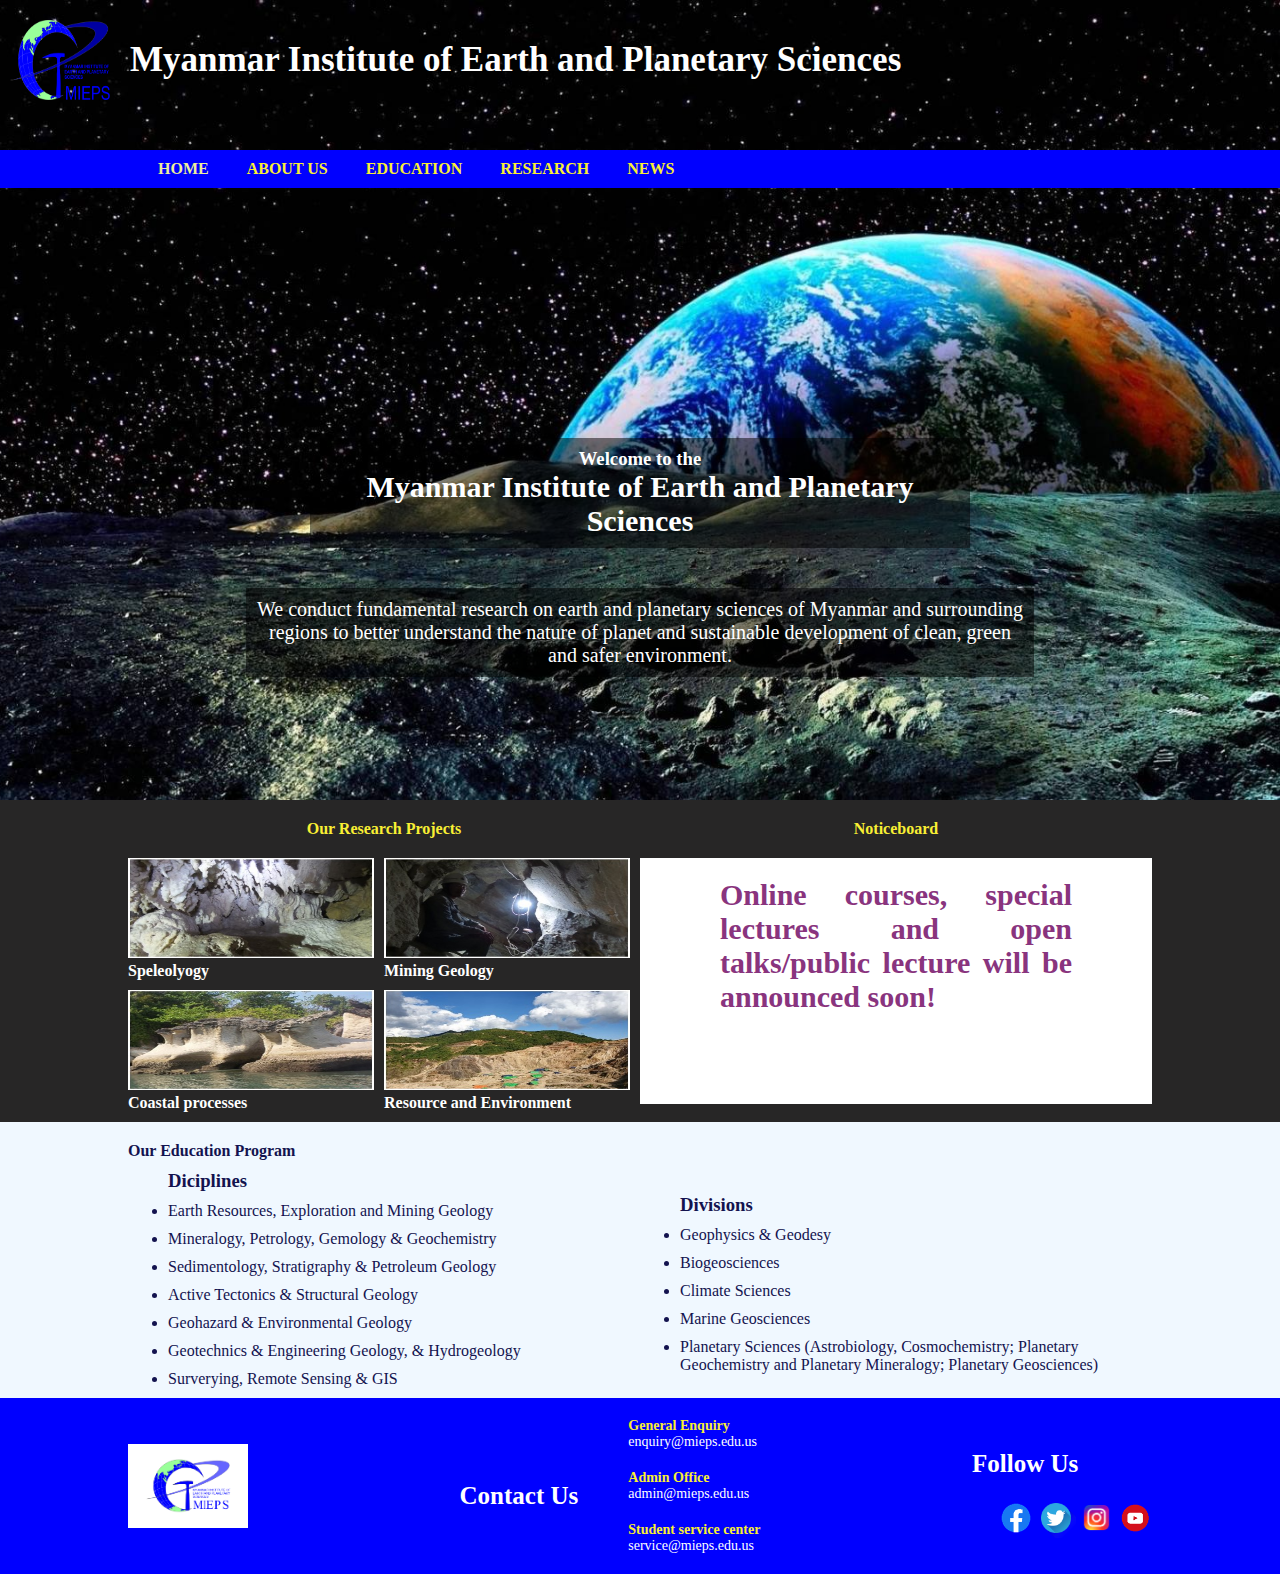
==== commit 7b59dec2: "link" ====
--- a/index.html
+++ b/index.html
@@ -80,7 +80,7 @@
         <div class="disciplines">
           <div class="dis-content">
             <h4>Our Education Program</h4>
-            <div class="content">
+            <div class="dcontent">
               <div class="dis-list">
                 <h3>Diciplines</h3>
                 <ul>
@@ -134,7 +134,9 @@
           <h3>Follow Us</h3>
           <ul>
             <li>
-              <a href=""><img src="img/facebook.png" alt="" /></a>
+              <a href="https://www.facebook.com/profile.php?id=61550623140004"
+                ><img src="img/facebook.png" alt=""
+              /></a>
             </li>
             <li>
               <a href=""><img src="img/twitter.png" alt="" /></a>
--- a/css/styles.css
+++ b/css/styles.css
@@ -228,11 +228,12 @@
   color: rgb(19, 19, 79);
   text-align: start;
 }
-.dis-content .dcontent {
+.dis-content .dcontent,
+.dis-content .econtent {
   display: flex;
 }
 .dis-content h4 {
-  padding-top: 10px;
+  padding-top: 20px;
 }
 .dis-content .dcontent .dis-list {
   width: 50%;
@@ -245,6 +246,41 @@
 }
 .dis-content .dcontent {
   margin-top: 10px;
+}
+.dis-content .econtent .dis-list {
+  width: 35%;
+  margin-bottom: 10px;
+  padding-left: 40px;
+}
+.dis-content .econtent .division {
+  width: 35%;
+  padding-left: 40px;
+}
+.dis-content .econtent {
+  margin-top: 10px;
+}
+.dis-list ul li {
+  margin-top: 10px;
+}
+.division ul li {
+  margin-top: 10px;
+}
+
+.dis-content .register h4 {
+  text-align: start;
+  font-size: 16px;
+}
+.dis-content .register .click {
+  display: flex;
+  margin-top: 20px;
+}
+.register .click button {
+  background-color: red;
+  color: #fff;
+  width: 80px;
+  margin-left: 10px;
+  height: 20px;
+  cursor: pointer;
 }
 .footer {
   display: flex;
@@ -709,11 +745,11 @@
     display: block;
     position: relative;
     width: 100%;
-    height: 500px;
+
     margin: auto 0;
     margin-top: 0;
   }
-  .mission {
+  /* .mission {
     justify-content: center;
     align-items: center;
     width: 100%;
@@ -724,7 +760,7 @@
     background-position: center;
     background-repeat: no-repeat;
     text-align: center;
-  }
+  } */
   .course-list {
     width: 100%;
     height: 50%;
@@ -763,6 +799,96 @@
     list-style-type: none;
     border-bottom: solid 1px white;
   }
+  /*Home*/
+  .header-text {
+    margin-top: 200px;
+  }
+  .header-text h1 {
+    color: #fff;
+    font-size: 20px;
+  }
+  .home-welcome {
+    width: 80%;
+    margin: 0 auto;
+    padding: 10px;
+    background-color: rgba(0, 0, 0, 0.5);
+    color: #fff;
+  }
+  .header-text p {
+    width: 80%;
+    margin: 0 auto;
+    margin-top: 40px;
+    padding: 10px;
+    background-color: rgba(0, 0, 0, 0.5);
+    color: #fff;
+    font-size: 16px;
+    font-weight: 500;
+  }
+
+  .dis-content .dcontent,
+  .dis-content .econtent {
+    display: block;
+  }
+  .dis-content h4 {
+    padding-top: 20px;
+  }
+  .dis-content .dcontent .dis-list {
+    width: 100%;
+    margin-bottom: 10px;
+    padding-left: 40px;
+  }
+  .dis-content .dcontent .division {
+    width: 100%;
+    padding-left: 40px;
+    padding-bottom: 20px;
+  }
+
+  .research-content {
+    display: block;
+    width: 80%;
+    margin: 0 auto;
+  }
+  .home-research .research-content .research {
+    width: 100%;
+    margin-top: 0px;
+    padding-top: 10px;
+  }
+  .research-content .notice {
+    width: 100%;
+    margin-top: 20px;
+  }
+  .research-content h4 {
+    color: #f9ef34;
+  }
+  .research-content .notice p {
+    height: 100%;
+    margin-top: 20px;
+    padding: 20px 80px 90px 80px;
+    background-color: #fff;
+    color: #89347e;
+    font-size: 30px;
+    font-weight: 600;
+  }
+  .research-content .research ul {
+    display: flex;
+    margin-bottom: 10px;
+    list-style-type: none;
+  }
+  .research-content .research ul li {
+    width: 49%;
+    margin-right: 10px;
+
+    text-align: start;
+  }
+  .research ul li img {
+    width: 100%;
+    height: 100px;
+  }
+  .research ul li h3 {
+    color: white;
+    font-size: 16px;
+  }
+
   .second-content {
     height: 700px;
     margin-top: 0;
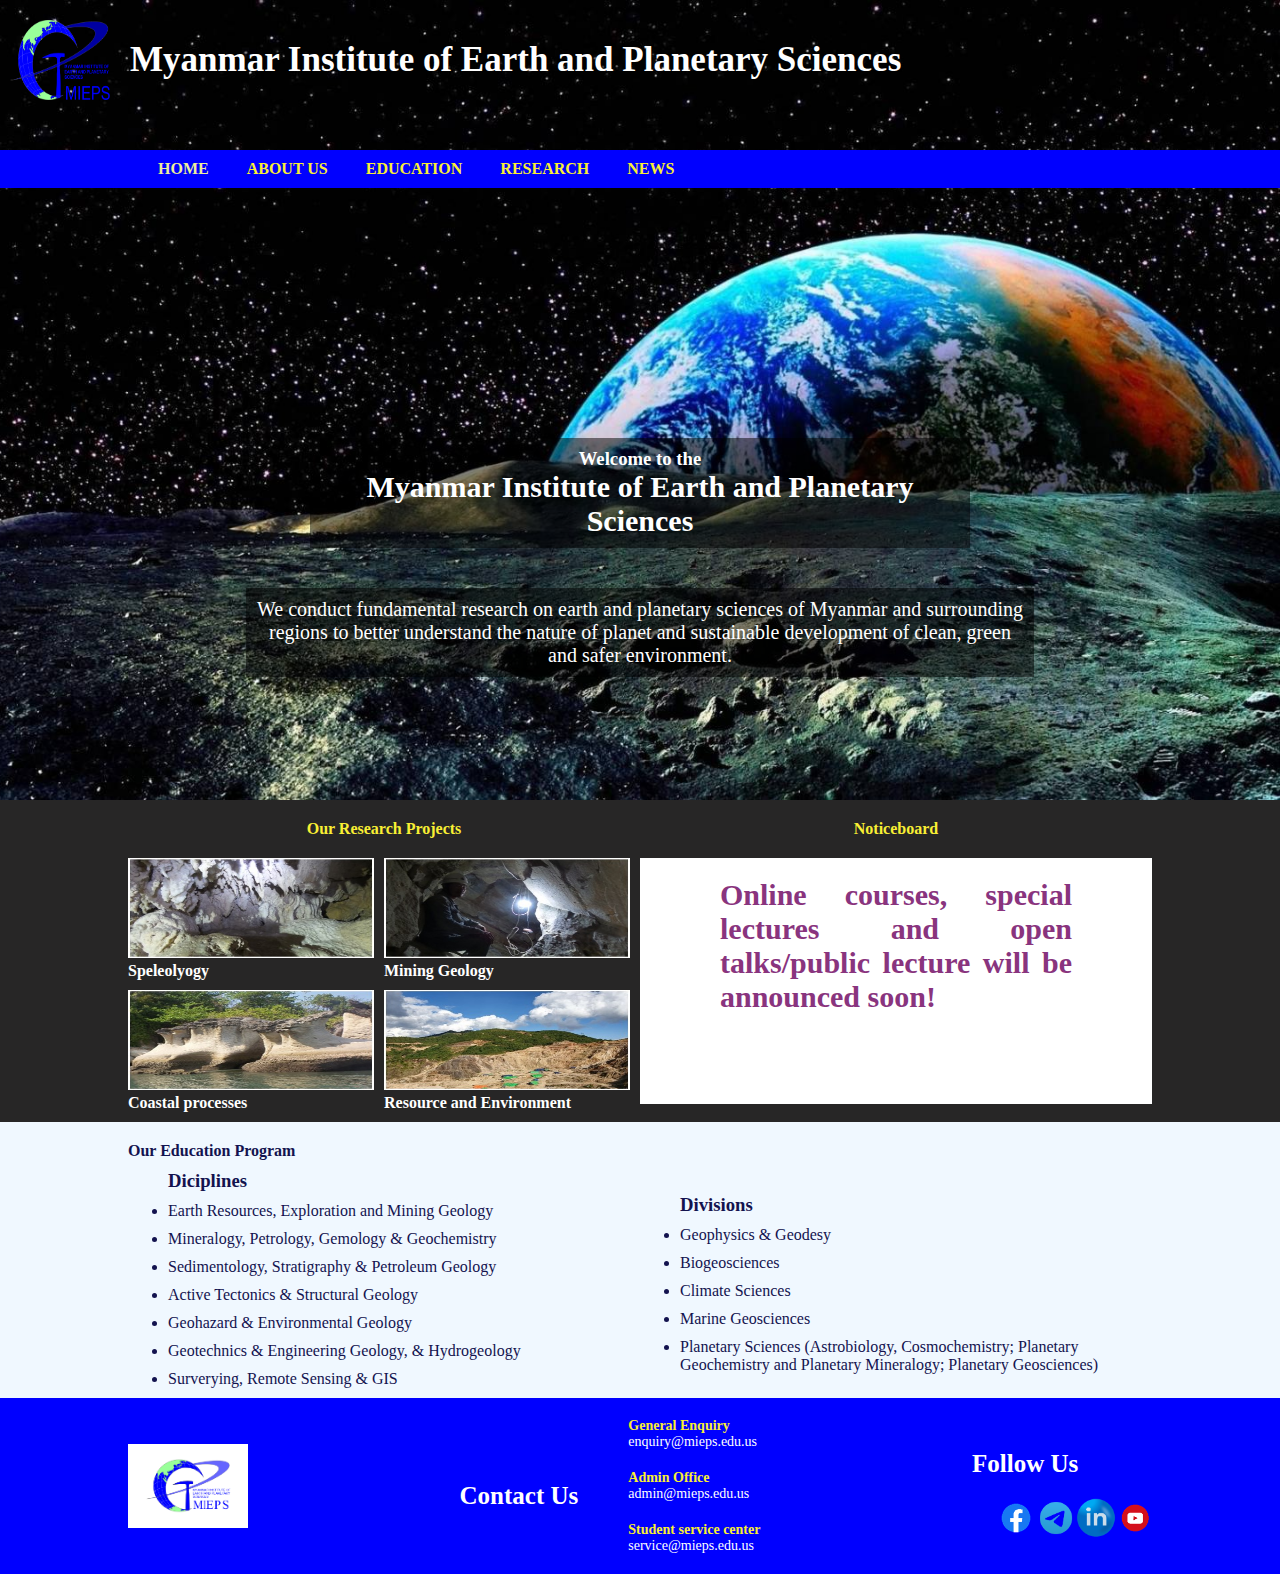
==== commit 713bc2ba: "link" ====
--- a/index.html
+++ b/index.html
@@ -139,10 +139,14 @@
               /></a>
             </li>
             <li>
-              <a href=""><img src="img/twitter.png" alt="" /></a>
+              <a href="https://t.me/+QqEEgcloOWc1MTU1"
+                ><img src="img/telegram-removebg-preview.png" alt=""
+              /></a>
             </li>
             <li>
-              <a href=""><img src="img/instragram.png" alt="" /></a>
+              <a href="http://www.linkedin.com/in/mieps-edu"
+                ><img src="img/linkin-removebg-preview.png" alt=""
+              /></a>
             </li>
             <li>
               <a href=""><img src="img/youtube.png" alt="" /></a>
--- a/css/styles.css
+++ b/css/styles.css
@@ -559,7 +559,7 @@
   width: 100%;
   overflow: auto;
   height: 200px;
-  margin-left: 4px;
+
   margin-top: 4px;
 }
 .notice-content .notice .list::-webkit-scrollbar {
@@ -571,6 +571,7 @@
 .notice ul li {
   padding: 4px;
   margin: 1;
+  margin-top: 10px;
   border-bottom: solid 1px white;
 }
 .notice ul li h4 {
@@ -609,6 +610,7 @@
   margin: 4px;
   border-bottom: solid 1px white;
   background-color: #154c79;
+  margin-top: 10px;
 }
 .news ul li h4 {
   color: #fff;
@@ -635,6 +637,7 @@
   margin-top: 60px;
   background-color: #154c79;
   color: #fff;
+  cursor: pointer;
   border-radius: 8px;
 }
 .third-content {
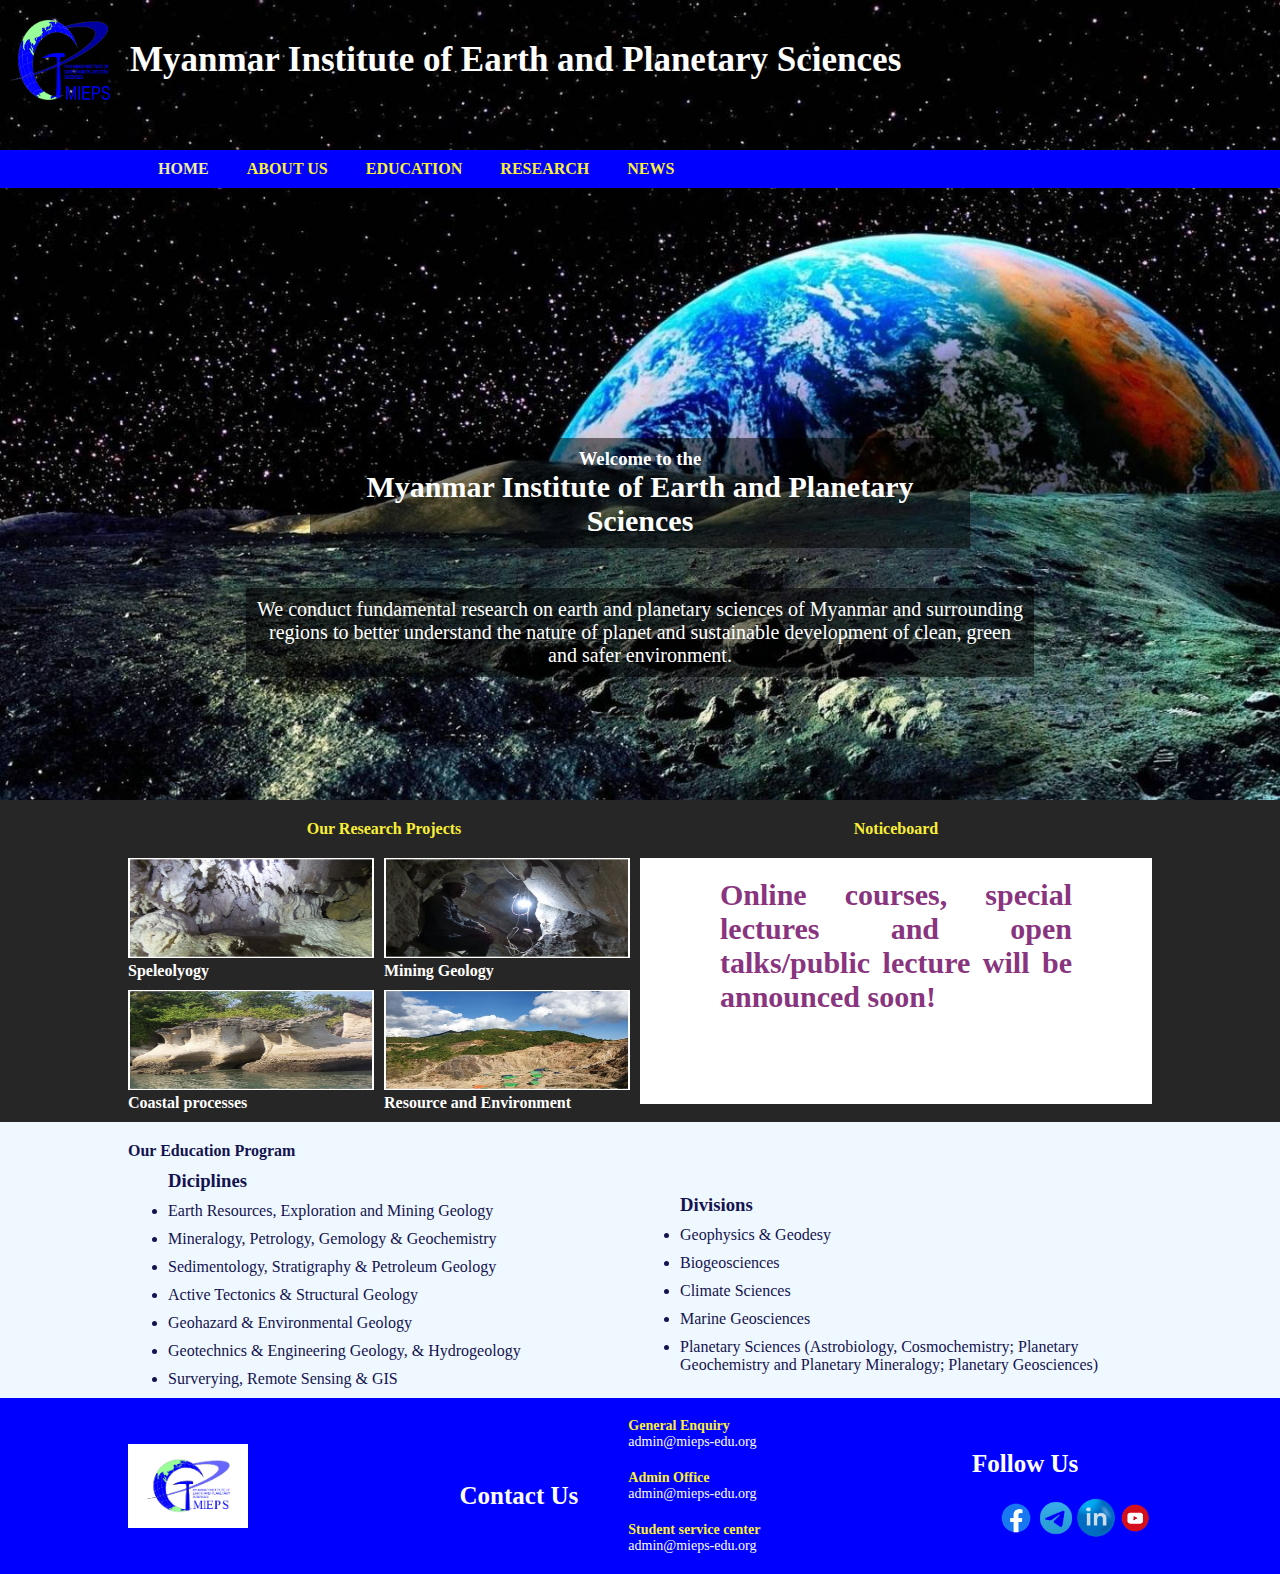
==== commit db9e86b9: "link" ====
--- a/index.html
+++ b/index.html
@@ -118,15 +118,15 @@
           <ul>
             <li>
               <h5>General Enquiry</h5>
-              <p>enquiry@mieps.edu.us</p>
+              <p>admin@mieps-edu.org</p>
             </li>
             <li>
               <h5>Admin Office</h5>
-              <p>admin@mieps.edu.us</p>
+              <p>admin@mieps-edu.org</p>
             </li>
             <li>
               <h5>Student service center</h5>
-              <p>service@mieps.edu.us</p>
+              <p>admin@mieps-edu.org</p>
             </li>
           </ul>
         </div>
--- a/css/styles.css
+++ b/css/styles.css
@@ -159,8 +159,7 @@
   margin-left: 10%;
 }
 .inner-about p {
-  padding-top: 10px;
-  padding-bottom: 20px;
+  padding-bottom: 10px;
   font-size: 18px;
   text-align: justify;
   text-justify: inter-word;
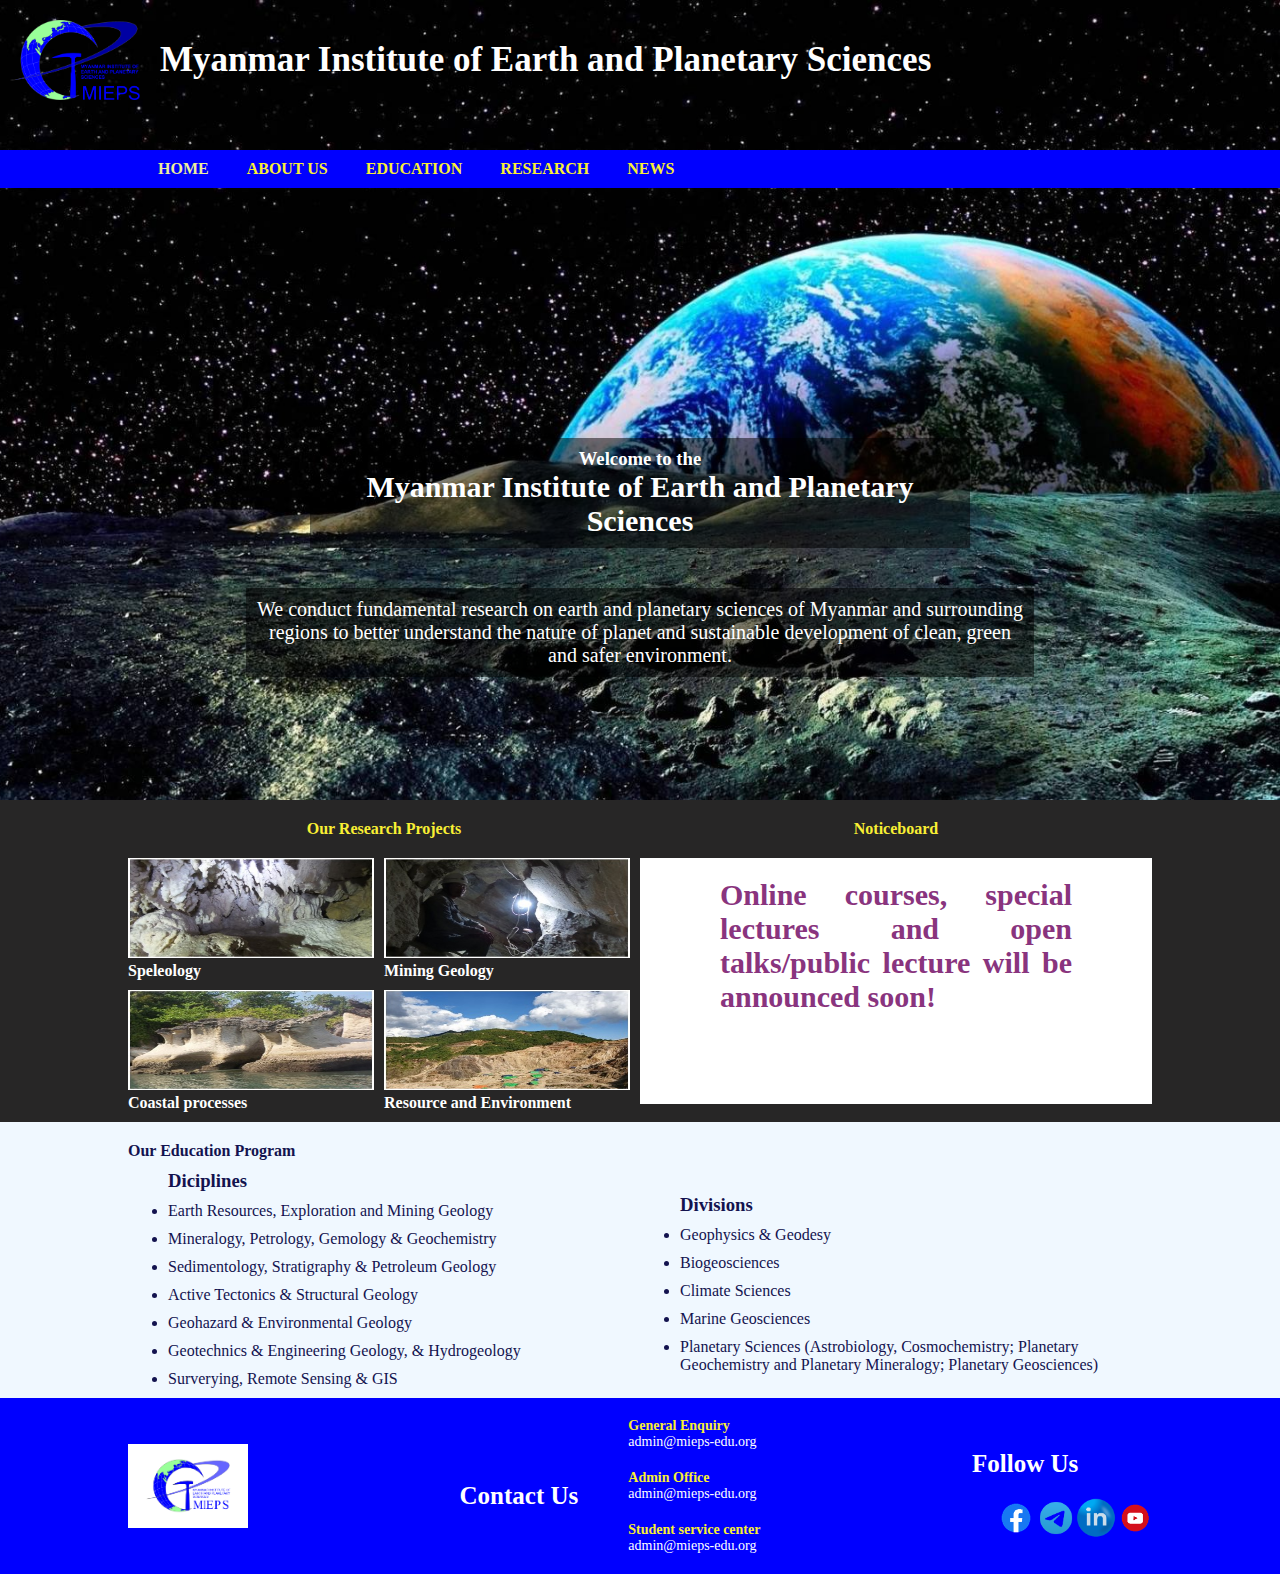
==== commit f360fca2: "update" ====
--- a/index.html
+++ b/index.html
@@ -1,160 +1,160 @@
-<!DOCTYPE html>
-<html lang="en">
-  <head>
-    <meta charset="UTF-8" />
-    <meta name="viewport" content="width=device-width, initial-scale=1.0" />
-    <title>MIEPS</title>
-    <link rel="stylesheet" href="css/styles.css" />
-    <link rel="icon" type="image/png" href="img/logo.png" />
-  </head>
-
-  <body>
-    <div class="container">
-      <div class="main-header">
-        <div class="header">
-          <div class="title">
-            <img src="img/logo.png" alt="" />
-            <h1>Myanmar Institute of Earth and Planetary Sciences</h1>
-          </div>
-          <div class="nav">
-            <nav class="navbar">
-              <div class="menu-icon">&#9776;</div>
-              <ul class="menu">
-                <li><a href="#" style="color: #edee9c">HOME</a></li>
-                <li><a href="pages/about.html">ABOUT US</a></li>
-                <li><a href="/pages/education.html">EDUCATION</a></li>
-                <li><a href="/pages/research.html">RESEARCH</a></li>
-                <li><a href="/pages/news.html">NEWS</a></li>
-              </ul>
-            </nav>
-          </div>
-          <div class="header-text">
-            <div class="home-welcome">
-              <h3>Welcome to the</h3>
-              <h1>Myanmar Institute of Earth and Planetary Sciences</h1>
-            </div>
-            <p>
-              We conduct fundamental research on earth and planetary sciences of
-              Myanmar and surrounding regions to better understand the nature of
-              planet and sustainable development of clean, green and safer
-              environment.
-            </p>
-          </div>
-        </div>
-      </div>
-      <div class="content">
-        <div class="home-research">
-          <div class="research-content">
-            <div class="research">
-              <h4>Our Research Projects</h4>
-              <ul style="margin-top: 20px">
-                <li>
-                  <img src="/img/1.jpg" alt="" srcset="" /><br />
-                  <h3>Speleolyogy</h3>
-                </li>
-                <li>
-                  <img src="/img/2.jpg" alt="" srcset="" /><br />
-                  <h3>Mining Geology</h3>
-                </li>
-              </ul>
-              <ul>
-                <li>
-                  <img src="/img/4.jpg" alt="" srcset="" /><br />
-                  <h3>Coastal processes</h3>
-                </li>
-                <li>
-                  <img src="/img/5.jpg" alt="" srcset="" /><br />
-                  <h3>Resource and Environment</h3>
-                </li>
-              </ul>
-            </div>
-            <div class="notice">
-              <h4>Noticeboard</h4>
-              <p>
-                Online courses, special lectures and open talks/public lecture
-                will be announced soon!
-              </p>
-            </div>
-          </div>
-        </div>
-        <div class="disciplines">
-          <div class="dis-content">
-            <h4>Our Education Program</h4>
-            <div class="dcontent">
-              <div class="dis-list">
-                <h3>Diciplines</h3>
-                <ul>
-                  <li>Earth Resources, Exploration and Mining Geology</li>
-                  <li>Mineralogy, Petrology, Gemology & Geochemistry</li>
-                  <li>Sedimentology, Stratigraphy & Petroleum Geology</li>
-                  <li>Active Tectonics & Structural Geology</li>
-                  <li>Geohazard & Environmental Geology</li>
-                  <li>Geotechnics & Engineering Geology, & Hydrogeology</li>
-                  <li>Surverying, Remote Sensing & GIS</li>
-                </ul>
-              </div>
-              <div class="division">
-                <h3>Divisions</h3>
-                <ul>
-                  <li>Geophysics & Geodesy</li>
-                  <li>Biogeosciences</li>
-                  <li>Climate Sciences</li>
-                  <li>Marine Geosciences</li>
-                  <li>
-                    Planetary Sciences (Astrobiology, Cosmochemistry; Planetary
-                    Geochemistry and Planetary Mineralogy; Planetary
-                    Geosciences)
-                  </li>
-                </ul>
-              </div>
-            </div>
-          </div>
-        </div>
-      </div>
-      <div class="footer">
-        <img src="img/black-logo.png" alt="" style="width: 120px" />
-        <div class="footer-content">
-          <h3>Contact Us</h3>
-          <ul>
-            <li>
-              <h5>General Enquiry</h5>
-              <p>admin@mieps-edu.org</p>
-            </li>
-            <li>
-              <h5>Admin Office</h5>
-              <p>admin@mieps-edu.org</p>
-            </li>
-            <li>
-              <h5>Student service center</h5>
-              <p>admin@mieps-edu.org</p>
-            </li>
-          </ul>
-        </div>
-        <div class="follow">
-          <h3>Follow Us</h3>
-          <ul>
-            <li>
-              <a href="https://www.facebook.com/profile.php?id=61550623140004"
-                ><img src="img/facebook.png" alt=""
-              /></a>
-            </li>
-            <li>
-              <a href="https://t.me/+QqEEgcloOWc1MTU1"
-                ><img src="img/telegram-removebg-preview.png" alt=""
-              /></a>
-            </li>
-            <li>
-              <a href="http://www.linkedin.com/in/mieps-edu"
-                ><img src="img/linkin-removebg-preview.png" alt=""
-              /></a>
-            </li>
-            <li>
-              <a href=""><img src="img/youtube.png" alt="" /></a>
-            </li>
-          </ul>
-        </div>
-      </div>
-    </div>
-    <script src="/js/main.js"></script>
-  </body>
-</html>
+<!DOCTYPE html>
+<html lang="en">
+  <head>
+    <meta charset="UTF-8" />
+    <meta name="viewport" content="width=device-width, initial-scale=1.0" />
+    <title>MIEPS</title>
+    <link rel="stylesheet" href="css/styles.css" />
+    <link rel="icon" type="image/png" href="img/logo.png" />
+  </head>
+
+  <body>
+    <div class="container">
+      <div class="main-header">
+        <div class="header">
+          <div class="title">
+            <img src="img/logo.png" alt="" />
+            <h1>Myanmar Institute of Earth and Planetary Sciences</h1>
+          </div>
+          <div class="nav">
+            <nav class="navbar">
+              <div class="menu-icon">&#9776;</div>
+              <ul class="menu">
+                <li><a href="#" style="color: #edee9c">HOME</a></li>
+                <li><a href="pages/about.html">ABOUT US</a></li>
+                <li><a href="/pages/education.html">EDUCATION</a></li>
+                <li><a href="/pages/research.html">RESEARCH</a></li>
+                <li><a href="/pages/news.html">NEWS</a></li>
+              </ul>
+            </nav>
+          </div>
+          <div class="header-text">
+            <div class="home-welcome">
+              <h3>Welcome to the</h3>
+              <h1>Myanmar Institute of Earth and Planetary Sciences</h1>
+            </div>
+            <p>
+              We conduct fundamental research on earth and planetary sciences of
+              Myanmar and surrounding regions to better understand the nature of
+              planet and sustainable development of clean, green and safer
+              environment.
+            </p>
+          </div>
+        </div>
+      </div>
+      <div class="content">
+        <div class="home-research">
+          <div class="research-content">
+            <div class="research">
+              <h4>Our Research Projects</h4>
+              <ul style="margin-top: 20px">
+                <li>
+                  <img src="/img/1.jpg" alt="" srcset="" /><br />
+                  <h3>Speleology</h3>
+                </li>
+                <li>
+                  <img src="/img/2.jpg" alt="" srcset="" /><br />
+                  <h3>Mining Geology</h3>
+                </li>
+              </ul>
+              <ul>
+                <li>
+                  <img src="/img/4.jpg" alt="" srcset="" /><br />
+                  <h3>Coastal processes</h3>
+                </li>
+                <li>
+                  <img src="/img/5.jpg" alt="" srcset="" /><br />
+                  <h3>Resource and Environment</h3>
+                </li>
+              </ul>
+            </div>
+            <div class="notice">
+              <h4>Noticeboard</h4>
+              <p>
+                Online courses, special lectures and open talks/public lecture
+                will be announced soon!
+              </p>
+            </div>
+          </div>
+        </div>
+        <div class="disciplines">
+          <div class="dis-content">
+            <h4>Our Education Program</h4>
+            <div class="dcontent">
+              <div class="dis-list">
+                <h3>Diciplines</h3>
+                <ul>
+                  <li>Earth Resources, Exploration and Mining Geology</li>
+                  <li>Mineralogy, Petrology, Gemology & Geochemistry</li>
+                  <li>Sedimentology, Stratigraphy & Petroleum Geology</li>
+                  <li>Active Tectonics & Structural Geology</li>
+                  <li>Geohazard & Environmental Geology</li>
+                  <li>Geotechnics & Engineering Geology, & Hydrogeology</li>
+                  <li>Surverying, Remote Sensing & GIS</li>
+                </ul>
+              </div>
+              <div class="division">
+                <h3>Divisions</h3>
+                <ul>
+                  <li>Geophysics & Geodesy</li>
+                  <li>Biogeosciences</li>
+                  <li>Climate Sciences</li>
+                  <li>Marine Geosciences</li>
+                  <li>
+                    Planetary Sciences (Astrobiology, Cosmochemistry; Planetary
+                    Geochemistry and Planetary Mineralogy; Planetary
+                    Geosciences)
+                  </li>
+                </ul>
+              </div>
+            </div>
+          </div>
+        </div>
+      </div>
+      <div class="footer">
+        <img src="img/black-logo.png" alt="" style="width: 120px" />
+        <div class="footer-content">
+          <h3>Contact Us</h3>
+          <ul>
+            <li>
+              <h5>General Enquiry</h5>
+              <p>admin@mieps-edu.org</p>
+            </li>
+            <li>
+              <h5>Admin Office</h5>
+              <p>admin@mieps-edu.org</p>
+            </li>
+            <li>
+              <h5>Student service center</h5>
+              <p>admin@mieps-edu.org</p>
+            </li>
+          </ul>
+        </div>
+        <div class="follow">
+          <h3>Follow Us</h3>
+          <ul>
+            <li>
+              <a href="https://www.facebook.com/profile.php?id=61550623140004"
+                ><img src="img/facebook.png" alt=""
+              /></a>
+            </li>
+            <li>
+              <a href="https://t.me/+QqEEgcloOWc1MTU1"
+                ><img src="img/telegram-removebg-preview.png" alt=""
+              /></a>
+            </li>
+            <li>
+              <a href="http://www.linkedin.com/in/mieps-edu"
+                ><img src="img/linkin-removebg-preview.png" alt=""
+              /></a>
+            </li>
+            <li>
+              <a href=""><img src="img/youtube.png" alt="" /></a>
+            </li>
+          </ul>
+        </div>
+      </div>
+    </div>
+    <script src="/js/main.js"></script>
+  </body>
+</html>
--- a/css/styles.css
+++ b/css/styles.css
@@ -1,1148 +1,1148 @@
-* {
-  margin: auto 0;
-  padding: 0;
-}
-
-body {
-  position: relative;
-  justify-content: center;
-  align-items: center;
-  background-color: blue;
-}
-.container {
-  width: 100%;
-  height: 100%;
-  margin: 0;
-  padding: 0;
-  text-align: center;
-}
-
-.main-header {
-  background-image: url("/img/edu-back.jpg");
-  background-size: cover;
-  background-position: center;
-  background-repeat: no-repeat;
-  text-align: center;
-  height: 800px;
-}
-.header-text {
-  margin-top: 250px;
-}
-.header-text h1 {
-  color: #fff;
-  font-size: 30px;
-}
-.home-welcome {
-  width: 50%;
-  margin: 0 auto;
-  padding: 10px;
-  background-color: rgba(0, 0, 0, 0.5);
-  color: #fff;
-}
-.header-text p {
-  width: 60%;
-  margin: 0 auto;
-  margin-top: 40px;
-  padding: 10px;
-  background-color: rgba(0, 0, 0, 0.5);
-  color: #fff;
-  font-size: 20px;
-  font-weight: 500;
-}
-.header {
-  justify-content: center;
-  align-items: center;
-  width: 100%;
-  height: 700px;
-  margin: 0 auto;
-  text-align: center;
-}
-.header .title {
-  display: flex;
-}
-.header .title img {
-  width: 100px;
-  height: 80px;
-  margin-top: 20px;
-  margin-left: 10px;
-}
-.header .title h1 {
-  height: 100%;
-  margin-top: 40px;
-  margin-left: 20px;
-  color: white;
-
-  font-size: 35px;
-}
-/* Navbar styles */
-.header .nav {
-  width: 100%;
-  margin-top: 50px;
-
-  background-color: blue;
-}
-.navbar {
-  display: flex;
-  justify-content: space-between;
-  align-items: center;
-  margin-bottom: 20px;
-  padding: 10px 0px 10px 0px;
-  padding-left: 10%;
-  background-color: blue;
-  color: #fff;
-}
-
-/* Menu icon styles */
-.menu-icon {
-  display: none;
-  font-size: 16px;
-  cursor: pointer;
-}
-
-/* Menu styles */
-.menu {
-  display: flex;
-  margin: 0;
-  padding: 0;
-  list-style-type: none;
-}
-
-.menu li {
-  margin-right: 8px;
-  margin-left: 30px;
-  text-align: left;
-}
-
-.menu li a {
-  color: #f9ef34;
-  font-weight: bold;
-  text-decoration: none;
-}
-
-/* Content */
-
-.content {
-  width: 100%;
-  background-color: #154c79;
-}
-.content .vision,
-.content .mission {
-  width: 100%;
-
-  margin: 0 auto;
-}
-.content h2 {
-  margin-top: 20px;
-  color: #f9ef34;
-  text-align: justify;
-  text-justify: inter-word;
-}
-.content p {
-  margin-top: 10px;
-  color: #fff;
-  font-size: 20px;
-  text-align: justify;
-  text-justify: inter-word;
-}
-.about {
-  width: 100%;
-
-  background-color: #fff;
-}
-.inner-about {
-  width: 100%;
-  margin: 0 auto;
-}
-.inner-about h2 {
-  padding-top: 20px;
-  text-align: start;
-  margin-left: 10%;
-}
-.inner-about p {
-  padding-bottom: 10px;
-  font-size: 18px;
-  text-align: justify;
-  text-justify: inter-word;
-  margin-left: 10%;
-  margin-right: 10%;
-}
-.inner-about img {
-  width: 80%;
-}
-.home-research {
-  background-color: #272626;
-}
-.research-content {
-  display: flex;
-  width: 80%;
-  margin: 0 auto;
-}
-.home-research .research-content .research {
-  width: 50%;
-  margin-top: 20px;
-}
-.research-content .notice {
-  width: 50%;
-  margin-top: 20px;
-}
-.research-content h4 {
-  color: #f9ef34;
-}
-.research-content .notice p {
-  height: 100%;
-  margin-top: 20px;
-  padding: 20px 80px 90px 80px;
-  background-color: #fff;
-  color: #89347e;
-  font-size: 30px;
-  font-weight: 600;
-}
-.research-content .research ul {
-  display: flex;
-  margin-bottom: 10px;
-  list-style-type: none;
-}
-.research-content .research ul li {
-  width: 49%;
-  margin-right: 10px;
-
-  text-align: start;
-}
-.research ul li img {
-  width: 100%;
-  height: 100px;
-}
-.research ul li h3 {
-  color: white;
-  font-size: 16px;
-}
-.disciplines {
-  width: 100%;
-  margin: 0 auto;
-  background-color: aliceblue;
-}
-.dis-content {
-  width: 80%;
-  margin: 0 auto;
-  color: rgb(19, 19, 79);
-  text-align: start;
-}
-.dis-content .dcontent,
-.dis-content .econtent {
-  display: flex;
-}
-.dis-content h4 {
-  padding-top: 20px;
-}
-.dis-content .dcontent .dis-list {
-  width: 50%;
-  margin-bottom: 10px;
-  padding-left: 40px;
-}
-.dis-content .dcontent .division {
-  width: 50%;
-  padding-left: 40px;
-}
-.dis-content .dcontent {
-  margin-top: 10px;
-}
-.dis-content .econtent .dis-list {
-  width: 35%;
-  margin-bottom: 10px;
-  padding-left: 40px;
-}
-.dis-content .econtent .division {
-  width: 35%;
-  padding-left: 40px;
-}
-.dis-content .econtent {
-  margin-top: 10px;
-}
-.dis-list ul li {
-  margin-top: 10px;
-}
-.division ul li {
-  margin-top: 10px;
-}
-
-.dis-content .register h4 {
-  text-align: start;
-  font-size: 16px;
-}
-.dis-content .register .click {
-  display: flex;
-  margin-top: 20px;
-}
-.register .click button {
-  background-color: red;
-  color: #fff;
-  width: 80px;
-  margin-left: 10px;
-  height: 20px;
-  cursor: pointer;
-}
-.footer {
-  display: flex;
-
-  justify-content: space-between;
-  width: 100%;
-  margin: 0 auto;
-  /* background-color: #072e4d; */
-  background-color: blue;
-  text-align: center;
-}
-
-.footer img {
-  margin-left: 10%;
-}
-.footer h3 {
-  padding-top: 20px;
-  color: #fff;
-  font-size: 25px;
-}
-/* .footer ul {
-  display: flex;
-  flex-wrap: wrap;
-  justify-content: space-around;
-  list-style: none;
-  padding: 0;
-  margin: 0;
-  padding-top: 40px;
-  width: 30%;
-  margin: 0 auto;
-} */
-.footer .follow {
-  margin-right: 10%;
-  text-align: start;
-}
-.footer .follow ul {
-  display: flex;
-  list-style: none;
-  margin-top: 20px;
-  margin-left: 20px;
-}
-.footer .footer-content {
-  display: flex;
-  justify-content: space-between;
-}
-.footer-content ul {
-  list-style: none;
-  margin-top: 20px;
-  margin-left: 20px;
-}
-.footer-content ul li {
-  text-align: start;
-}
-.footer-content h3 {
-  margin-right: 30px;
-}
-.footer-content ul li h5 {
-  color: #f9ef34;
-  font-size: 14px;
-}
-.footer ul li img {
-  width: 40px;
-}
-.footer p {
-  padding-bottom: 20px;
-  color: #fff;
-  font-size: 14px;
-  text-align: start;
-}
-.footer h5 {
-  color: #fff;
-}
-
-/*For About Page*/
-.about-content {
-  display: flex;
-  width: 80%;
-  height: 300px;
-  margin: 0 auto;
-  /* background-color: rgba(0, 0, 0, 0.4); */
-}
-.about-content .about-left {
-  width: 60%;
-  padding: 10px;
-}
-.about-content .about-left h2 {
-  margin-top: 10px;
-  color: #fff;
-  font-size: 20px;
-}
-.about-content .about-left h1 {
-  margin-top: 20px;
-  color: #fff;
-  font-size: 25px;
-}
-.about-content img {
-  width: 40%;
-  height: 100%;
-}
-.about-left p {
-  margin-top: 20px;
-  color: #fff;
-}
-
-/*For Education*/
-
-.edu-content {
-  display: flex;
-  width: 80%;
-  height: 400px;
-  margin: 0 auto;
-  /* background-color: rgba(0, 0, 0, 0.4); */
-}
-
-.edu-content .edu-left {
-  width: 30%;
-  height: 100%;
-  padding-left: 20px;
-  background-color: #154c79;
-  color: white;
-  text-align: left;
-}
-.edu-content .edu-left h2 {
-  margin-top: 10px;
-}
-.edu-left ul li {
-  margin-top: 10px;
-}
-.edu-left h4 {
-  margin-top: 10px;
-  margin-bottom: 20px;
-  color: red;
-  font-size: 16px;
-  font-weight: 300;
-}
-.edu-left a {
-  margin-top: 20px;
-  padding: 10px;
-
-  box-shadow: 0 2px 4px rgba(0, 0, 0, 0.8);
-  background-color: #fff;
-  color: #154c79;
-  text-decoration: none;
-  border-radius: 4px;
-}
-#content1,
-#content2,
-#content3,
-#content4,
-#content5,
-#content6,
-#content7,
-#content8 {
-  display: none;
-  margin-top: 10px;
-  margin-left: 40px;
-  color: #fff;
-  text-align: left;
-}
-#option-list {
-  display: none;
-}
-#edu-right ul {
-  margin-top: 20px;
-}
-#edu-right ul li {
-  margin-bottom: 10px;
-}
-.edu-content #edu-right {
-  justify-content: center;
-  align-items: center;
-  width: 70%;
-  margin: 0;
-  padding: 0;
-  text-align: center;
-}
-
-#edu-right #content {
-  display: none;
-  margin: 0 auto;
-}
-#edu-right #content h2 {
-  margin-top: 50px;
-  color: #fff;
-  font-size: 30px;
-}
-#edu-right #content h3 {
-  margin-top: 20px;
-  margin-right: 50px;
-  margin-left: 50px;
-  color: #fff;
-  font-size: 20px;
-}
-#content .divide {
-  display: flex;
-  width: 100%;
-  margin-top: 50px;
-}
-.divide .img-container {
-  position: relative;
-  width: 20%;
-  height: 100%;
-  margin-left: 15px;
-  animation: bounce 2s infinite;
-}
-@keyframes bounce {
-  0%,
-  100% {
-    transform: translateY(0);
-  }
-  50% {
-    transform: translateY(-20px);
-  }
-}
-.img-container img {
-  width: 100%;
-}
-/*Our Mission*/
-.our-mission {
-  display: flex;
-  width: 80%;
-  margin: 0 auto;
-
-  background-color: rgba(0, 0, 0, 0.4);
-}
-.o-mission {
-  width: 50%;
-  height: 100%;
-  color: #fff;
-  text-align: start;
-  border-right: #fff solid;
-}
-.o-vission {
-  width: 50%;
-  height: 100%;
-  margin-top: 0;
-  color: #fff;
-  text-align: start;
-}
-/* .our-mission h2,
-p {
-  margin: 10px;
-} */
-.our-mission p {
-  font-size: 15px;
-}
-
-.second-content {
-  width: 100%;
-  height: 300px;
-  background-color: rgba(0, 0, 0, 0.4);
-  margin: 0 auto;
-  margin-bottom: 10px;
-}
-.second-content h3 {
-  color: #fff;
-  padding-top: 10px;
-  font-size: 20px;
-  font-weight: 300;
-}
-.second-content .notice-content {
-  display: flex;
-  width: 80%;
-  margin: 0 auto;
-  margin-top: 10px;
-  justify-content: space-between;
-}
-.notice-content .notice {
-  border-radius: 4px;
-  width: 35%;
-  background-color: rgba(109, 127, 240, 0.195);
-  height: 240px;
-  box-shadow: 0 2px 4px rgba(0, 0, 0, 0.8);
-}
-.notice-content .notice .list {
-  width: 100%;
-  overflow: auto;
-  height: 200px;
-
-  margin-top: 4px;
-}
-.notice-content .notice .list::-webkit-scrollbar {
-  width: 0.5em; /* Set the width of the scrollbar */
-}
-.notice-content .notice ul {
-  text-align: left;
-}
-.notice ul li {
-  padding: 4px;
-  margin: 1;
-  margin-top: 10px;
-  border-bottom: solid 1px white;
-}
-.notice ul li h4 {
-  color: #fff;
-  font-weight: 300;
-  font-size: 14px;
-}
-.notice ul li p {
-  font-size: 12px;
-  color: #fff;
-  text-align: end;
-  font-style: italic;
-}
-.notice-content .news {
-  width: 35%;
-  background-color: rgba(93, 92, 92, 0.4);
-  height: 240px;
-  border-radius: 4px;
-  box-shadow: 0 2px 4px rgba(0, 0, 0, 0.8);
-}
-.notice-content .news .list {
-  width: 100%;
-  overflow: auto;
-  height: 200px;
-  margin-left: 4px;
-  margin-top: 4px;
-}
-.notice-content .news .list::-webkit-scrollbar {
-  width: 0.5em; /* Set the width of the scrollbar */
-}
-.notice-content .news ul {
-  text-align: left;
-}
-.news ul li {
-  padding: 4px;
-  margin: 4px;
-  border-bottom: solid 1px white;
-  background-color: #154c79;
-  margin-top: 10px;
-}
-.news ul li h4 {
-  color: #fff;
-  font-weight: 300;
-  font-size: 14px;
-}
-.news ul li p {
-  font-size: 12px;
-  color: red;
-  text-align: end;
-  font-style: italic;
-}
-
-.notice-content .platform {
-  width: 23%;
-  background-color: rgba(130, 102, 231, 0.268);
-  height: 240px;
-  border-radius: 4px;
-  box-shadow: 0 2px 4px rgba(0, 0, 0, 0.8);
-}
-.notice-content .platform .login-btn {
-  padding: 10px;
-  width: 50%;
-  margin-top: 60px;
-  background-color: #154c79;
-  color: #fff;
-  cursor: pointer;
-  border-radius: 8px;
-}
-.third-content {
-  margin: 0 auto;
-  width: 80%;
-}
-.third-content h4 {
-  font-size: 25px;
-  color: #fff;
-  text-align: start;
-}
-.third-content ul {
-  display: flex;
-  flex-wrap: wrap;
-  justify-content: space-between;
-  list-style: none;
-  padding: 0;
-  margin: 0;
-  list-style-type: none;
-  margin-top: 10px;
-  margin-bottom: 10px;
-}
-.third-content ul li {
-  background-color: rgba(93, 92, 92, 0.4);
-  flex-basis: 25%; /* Adjust this value to control the width of each column */
-  margin-bottom: 10px;
-  text-align: center;
-  margin: 1px;
-  margin-top: 4px;
-}
-.third-content ul li img {
-  width: 100%;
-}
-.third-content ul li h5 {
-  font-size: 20px;
-  color: white;
-  text-align: start;
-  margin-left: 4px;
-}
-.third-content ul li p {
-  color: #fff;
-  text-align: end;
-  font-size: 16px;
-  margin-right: 4px;
-}
-
-@media only screen and (max-width: 1204px) and (min-width: 769px) {
-  .header .title h1 {
-    font-size: 25px;
-  }
-}
-/* Media query for small screens */
-
-@media (max-width: 768px) {
-  body {
-    margin: 0;
-  }
-  .header {
-    width: 100%;
-    height: 220px;
-    margin: auto 0;
-  }
-  .header .title h1 {
-    margin-top: 40px;
-    color: white;
-    font-size: 20px;
-  }
-  .menu {
-    display: none;
-  }
-
-  .menu-icon {
-    display: block;
-  }
-
-  .menu-icon.active {
-    color: #000;
-  }
-  .header .nav {
-    width: 100%;
-    margin-top: 70px;
-    background-color: rgba(0, 0, 0, 0.1);
-  }
-  .navbar {
-    background-color: rgba(0, 0, 0, 0.1);
-    border-radius: 4px;
-  }
-
-  .menu-icon.active + .menu {
-    display: flex;
-    position: absolute;
-    top: 5px;
-    right: 0;
-    left: 0;
-    flex-direction: column;
-    margin-right: 60%;
-    padding: 10px;
-    background-color: #fff;
-    border-radius: 5px;
-  }
-
-  .menu li {
-    margin-bottom: 10px;
-    margin-left: 0;
-  }
-
-  .content {
-    display: block;
-    position: relative;
-    width: 100%;
-
-    margin: auto 0;
-    margin-top: 0;
-  }
-  /* .mission {
-    justify-content: center;
-    align-items: center;
-    width: 100%;
-    height: 45%;
-
-    background-image: url("/img/background.jpg");
-    background-size: cover;
-    background-position: center;
-    background-repeat: no-repeat;
-    text-align: center;
-  } */
-  .course-list {
-    width: 100%;
-    height: 50%;
-    margin-top: 4px;
-    margin-left: 0;
-    background-color: #154c79;
-  }
-  .course-list .header {
-    padding-top: 18px;
-  }
-  .course-list .header h2 {
-    font-size: 16px;
-  }
-
-  .mission .text {
-    margin-top: 10px;
-    color: #fff;
-    font-size: 20px;
-    font-weight: 400;
-  }
-  .mission ul {
-    margin: 10px;
-  }
-  .mission ul li {
-    color: #fff;
-    font-size: 12px;
-    list-style-type: none;
-  }
-  .course-list ul {
-    margin: 0 20px;
-  }
-  .course-list ul li {
-    padding: 5px;
-    color: #fff;
-    font-size: 14px;
-    list-style-type: none;
-    border-bottom: solid 1px white;
-  }
-  /*Home*/
-  .header-text {
-    margin-top: 200px;
-  }
-  .header-text h1 {
-    color: #fff;
-    font-size: 20px;
-  }
-  .home-welcome {
-    width: 80%;
-    margin: 0 auto;
-    padding: 10px;
-    background-color: rgba(0, 0, 0, 0.5);
-    color: #fff;
-  }
-  .header-text p {
-    width: 80%;
-    margin: 0 auto;
-    margin-top: 40px;
-    padding: 10px;
-    background-color: rgba(0, 0, 0, 0.5);
-    color: #fff;
-    font-size: 16px;
-    font-weight: 500;
-  }
-
-  .dis-content .dcontent,
-  .dis-content .econtent {
-    display: block;
-  }
-  .dis-content h4 {
-    padding-top: 20px;
-  }
-  .dis-content .dcontent .dis-list {
-    width: 100%;
-    margin-bottom: 10px;
-    padding-left: 40px;
-  }
-  .dis-content .dcontent .division {
-    width: 100%;
-    padding-left: 40px;
-    padding-bottom: 20px;
-  }
-
-  .research-content {
-    display: block;
-    width: 80%;
-    margin: 0 auto;
-  }
-  .home-research .research-content .research {
-    width: 100%;
-    margin-top: 0px;
-    padding-top: 10px;
-  }
-  .research-content .notice {
-    width: 100%;
-    margin-top: 20px;
-  }
-  .research-content h4 {
-    color: #f9ef34;
-  }
-  .research-content .notice p {
-    height: 100%;
-    margin-top: 20px;
-    padding: 20px 80px 90px 80px;
-    background-color: #fff;
-    color: #89347e;
-    font-size: 30px;
-    font-weight: 600;
-  }
-  .research-content .research ul {
-    display: flex;
-    margin-bottom: 10px;
-    list-style-type: none;
-  }
-  .research-content .research ul li {
-    width: 49%;
-    margin-right: 10px;
-
-    text-align: start;
-  }
-  .research ul li img {
-    width: 100%;
-    height: 100px;
-  }
-  .research ul li h3 {
-    color: white;
-    font-size: 16px;
-  }
-
-  .second-content {
-    height: 700px;
-    margin-top: 0;
-  }
-  .second-content .notice-content {
-    display: block;
-    justify-content: space-between;
-    width: 80%;
-    margin: 0 auto;
-    margin-top: 10px;
-  }
-  .notice-content .notice {
-    width: 100%;
-    height: 200px;
-  }
-  .notice-content .notice .list {
-    height: 150px;
-  }
-  .notice-content .news {
-    width: 100%;
-    height: 200px;
-    margin-top: 10px;
-  }
-  .notice-content .news .list {
-    height: 150px;
-  }
-  .notice-content .platform {
-    width: 100%;
-    height: 200px;
-    margin-top: 10px;
-  }
-
-  .third-content ul li {
-    flex-basis: 40%; /* Adjust this value to control the width of each column */
-    margin-top: 4px;
-    margin-bottom: 10px;
-    background-color: rgba(93, 92, 92, 0.4);
-    text-align: center;
-  }
-  .third-content ul li h5 {
-    font-size: 12px;
-  }
-  .third-content ul li p {
-    font-size: 10px;
-  }
-  .third-content h4 {
-    font-size: 16px;
-  }
-  .footer ul {
-    width: 60%;
-  }
-  .last-content .contact h3 {
-    font-size: 16px;
-  }
-  .last-content .contact h4 {
-    font-size: 14px;
-  }
-  .last-content .contact ul li h5 {
-    font-size: 14px;
-  }
-  .last-content .contact ul li p {
-    font-size: 12px;
-  }
-  .last-content .contact ul li {
-    flex-basis: 40%;
-    text-align: center;
-  }
-  /*For About */
-  .about-content {
-    width: 100%;
-  }
-  .about-content .about-left {
-    width: 100%;
-  }
-  .about-content img {
-    display: none;
-  }
-  /*Our Mission*/
-  .our-mission {
-    display: block;
-    width: 100%;
-    margin: 0 auto;
-    margin-right: 10px;
-    background-color: rgba(0, 0, 0, 0.4);
-  }
-  .o-mission {
-    width: 100%;
-    height: 100%;
-    margin-top: 10px;
-    color: #fff;
-    text-align: start;
-    border-right: 0px;
-    border-bottom: #fff dotted 1px;
-  }
-  .o-vission {
-    width: 100%;
-    height: 100%;
-    margin-top: 20px;
-    color: #fff;
-    text-align: start;
-  }
-  .our-mission h2 {
-    padding-top: 20px;
-  }
-  .o-vission p {
-    padding-bottom: 10px;
-  }
-
-  /*Education*/
-
-  .edu-content {
-    display: block;
-    width: 100%;
-    height: 600px;
-    padding: 0;
-  }
-  .edu-content .edu-left {
-    width: 100%;
-    height: 200px;
-    padding-left: 0px;
-    background-color: #154c79;
-    color: white;
-    text-align: left;
-  }
-  .edu-content #edu-right {
-    width: 100%;
-  }
-  .edu-content .edu-left h2 {
-    display: none;
-  }
-  .edu-content .edu-left ul {
-    text-align: center;
-  }
-  .edu-content .edu-left ul li {
-    display: inline-block;
-    padding: 0 10px;
-    border: none;
-    text-decoration: underline;
-  }
-  .edu-left #option-list {
-    display: block;
-    margin-top: 20px;
-    margin-left: 10px;
-  }
-  .edu-left h4 {
-    margin-bottom: 20px;
-    margin-left: 10px;
-    padding-top: 10px;
-    color: red;
-    font-size: 16px;
-    font-weight: 300;
-  }
-  .edu-left a {
-    margin-top: 20px;
-    margin-left: 10px;
-    padding: 4px;
-    box-shadow: 0 2px 4px rgba(0, 0, 0, 0.8);
-    background-color: #fff;
-    color: #154c79;
-    text-decoration: none;
-    border-radius: 4px;
-  }
-  .divide .img-container {
-    display: none;
-  }
-  #content .divide {
-    display: block;
-    margin: 0 auto;
-    text-align: center;
-  }
-  #edu-right #content h3 {
-    justify-content: center;
-    align-items: center;
-    width: 80%;
-    margin-top: 50px;
-    padding: 0;
-    color: #fff;
-    text-align: center;
-  }
-  .footer {
-    display: block;
-    justify-content: center;
-    width: 100%;
-    margin: 0 auto;
-    /* background-color: #072e4d; */
-    background-color: blue;
-    text-align: center;
-  }
-  .footer img {
-    margin-top: 10px;
-    margin-left: 10%;
-  }
-  .footer h3 {
-    padding-top: 20px;
-    color: #fff;
-    font-size: 25px;
-  }
-  /* .footer ul {
-    display: flex;
-    flex-wrap: wrap;
-    justify-content: space-around;
-    list-style: none;
-    padding: 0;
-    margin: 0;
-    padding-top: 40px;
-    width: 30%;
-    margin: 0 auto;
-  } */
-  .footer .follow {
-    justify-content: center;
-    margin: 0 auto;
-    margin-right: 0%;
-    text-align: center;
-  }
-  .footer .follow ul {
-    display: flex;
-    list-style: none;
-    margin: 0 auto;
-    margin-top: 20px;
-    margin-left: 0px;
-  }
-  .footer .footer-content {
-    display: block;
-    justify-content: space-between;
-  }
-  .footer .footer-content ul {
-    list-style: none;
-    margin: 0 auto;
-    margin-top: 20px;
-    margin-left: 20px;
-  }
-  .footer-content ul li {
-    text-align: start;
-  }
-  .footer-content h3 {
-    margin-right: 30px;
-    margin-bottom: 10px;
-  }
-  .footer-content ul li h5 {
-    color: #f9ef34;
-    font-size: 14px;
-  }
-  .footer ul li img {
-    width: 40px;
-  }
-  .footer p {
-    padding-bottom: 20px;
-    color: #fff;
-    font-size: 14px;
-    text-align: start;
-  }
-  .footer h5 {
-    color: #fff;
-  }
-}
+* {
+  margin: auto 0;
+  padding: 0;
+}
+
+body {
+  position: relative;
+  justify-content: center;
+  align-items: center;
+  background-color: blue;
+}
+.container {
+  width: 100%;
+  height: 100%;
+  margin: 0;
+  padding: 0;
+  text-align: center;
+}
+
+.main-header {
+  background-image: url("/img/edu-back.jpg");
+  background-size: cover;
+  background-position: center;
+  background-repeat: no-repeat;
+  text-align: center;
+  height: 800px;
+}
+.header-text {
+  margin-top: 250px;
+}
+.header-text h1 {
+  color: #fff;
+  font-size: 30px;
+}
+.home-welcome {
+  width: 50%;
+  margin: 0 auto;
+  padding: 10px;
+  background-color: rgba(0, 0, 0, 0.5);
+  color: #fff;
+}
+.header-text p {
+  width: 60%;
+  margin: 0 auto;
+  margin-top: 40px;
+  padding: 10px;
+  background-color: rgba(0, 0, 0, 0.5);
+  color: #fff;
+  font-size: 20px;
+  font-weight: 500;
+}
+.header {
+  justify-content: center;
+  align-items: center;
+  width: 100%;
+  height: 700px;
+  margin: 0 auto;
+  text-align: center;
+}
+.header .title {
+  display: flex;
+}
+.header .title img {
+  width: 130px;
+  height: 80px;
+  margin-top: 20px;
+  margin-left: 10px;
+}
+.header .title h1 {
+  height: 100%;
+  margin-top: 40px;
+  margin-left: 20px;
+  color: white;
+
+  font-size: 35px;
+}
+/* Navbar styles */
+.header .nav {
+  width: 100%;
+  margin-top: 50px;
+
+  background-color: blue;
+}
+.navbar {
+  display: flex;
+  justify-content: space-between;
+  align-items: center;
+  margin-bottom: 20px;
+  padding: 10px 0px 10px 0px;
+  padding-left: 10%;
+  background-color: blue;
+  color: #fff;
+}
+
+/* Menu icon styles */
+.menu-icon {
+  display: none;
+  font-size: 16px;
+  cursor: pointer;
+}
+
+/* Menu styles */
+.menu {
+  display: flex;
+  margin: 0;
+  padding: 0;
+  list-style-type: none;
+}
+
+.menu li {
+  margin-right: 8px;
+  margin-left: 30px;
+  text-align: left;
+}
+
+.menu li a {
+  color: #f9ef34;
+  font-weight: bold;
+  text-decoration: none;
+}
+
+/* Content */
+
+.content {
+  width: 100%;
+  background-color: #154c79;
+}
+.content .vision,
+.content .mission {
+  width: 100%;
+
+  margin: 0 auto;
+}
+.content h2 {
+  margin-top: 20px;
+  color: #f9ef34;
+  text-align: justify;
+  text-justify: inter-word;
+}
+.content p {
+  margin-top: 10px;
+  color: #fff;
+  font-size: 20px;
+  text-align: justify;
+  text-justify: inter-word;
+}
+.about {
+  width: 100%;
+
+  background-color: #fff;
+}
+.inner-about {
+  width: 100%;
+  margin: 0 auto;
+}
+.inner-about h2 {
+  padding-top: 20px;
+  text-align: start;
+  margin-left: 10%;
+}
+.inner-about p {
+  padding-bottom: 10px;
+  font-size: 18px;
+  text-align: justify;
+  text-justify: inter-word;
+  margin-left: 10%;
+  margin-right: 10%;
+}
+.inner-about img {
+  width: 80%;
+}
+.home-research {
+  background-color: #272626;
+}
+.research-content {
+  display: flex;
+  width: 80%;
+  margin: 0 auto;
+}
+.home-research .research-content .research {
+  width: 50%;
+  margin-top: 20px;
+}
+.research-content .notice {
+  width: 50%;
+  margin-top: 20px;
+}
+.research-content h4 {
+  color: #f9ef34;
+}
+.research-content .notice p {
+  height: 100%;
+  margin-top: 20px;
+  padding: 20px 80px 90px 80px;
+  background-color: #fff;
+  color: #89347e;
+  font-size: 30px;
+  font-weight: 600;
+}
+.research-content .research ul {
+  display: flex;
+  margin-bottom: 10px;
+  list-style-type: none;
+}
+.research-content .research ul li {
+  width: 49%;
+  margin-right: 10px;
+
+  text-align: start;
+}
+.research ul li img {
+  width: 100%;
+  height: 100px;
+}
+.research ul li h3 {
+  color: white;
+  font-size: 16px;
+}
+.disciplines {
+  width: 100%;
+  margin: 0 auto;
+  background-color: aliceblue;
+}
+.dis-content {
+  width: 80%;
+  margin: 0 auto;
+  color: rgb(19, 19, 79);
+  text-align: start;
+}
+.dis-content .dcontent,
+.dis-content .econtent {
+  display: flex;
+}
+.dis-content h4 {
+  padding-top: 20px;
+}
+.dis-content .dcontent .dis-list {
+  width: 50%;
+  margin-bottom: 10px;
+  padding-left: 40px;
+}
+.dis-content .dcontent .division {
+  width: 50%;
+  padding-left: 40px;
+}
+.dis-content .dcontent {
+  margin-top: 10px;
+}
+.dis-content .econtent .dis-list {
+  width: 35%;
+  margin-bottom: 10px;
+  padding-left: 40px;
+}
+.dis-content .econtent .division {
+  width: 35%;
+  padding-left: 40px;
+}
+.dis-content .econtent {
+  margin-top: 10px;
+}
+.dis-list ul li {
+  margin-top: 10px;
+}
+.division ul li {
+  margin-top: 10px;
+}
+
+.dis-content .register h4 {
+  text-align: start;
+  font-size: 16px;
+}
+.dis-content .register .click {
+  display: flex;
+  margin-top: 20px;
+}
+.register .click button {
+  background-color: red;
+  color: #fff;
+  width: 80px;
+  margin-left: 10px;
+  height: 20px;
+  cursor: pointer;
+}
+.footer {
+  display: flex;
+
+  justify-content: space-between;
+  width: 100%;
+  margin: 0 auto;
+  /* background-color: #072e4d; */
+  background-color: blue;
+  text-align: center;
+}
+
+.footer img {
+  margin-left: 10%;
+}
+.footer h3 {
+  padding-top: 20px;
+  color: #fff;
+  font-size: 25px;
+}
+/* .footer ul {
+  display: flex;
+  flex-wrap: wrap;
+  justify-content: space-around;
+  list-style: none;
+  padding: 0;
+  margin: 0;
+  padding-top: 40px;
+  width: 30%;
+  margin: 0 auto;
+} */
+.footer .follow {
+  margin-right: 10%;
+  text-align: start;
+}
+.footer .follow ul {
+  display: flex;
+  list-style: none;
+  margin-top: 20px;
+  margin-left: 20px;
+}
+.footer .footer-content {
+  display: flex;
+  justify-content: space-between;
+}
+.footer-content ul {
+  list-style: none;
+  margin-top: 20px;
+  margin-left: 20px;
+}
+.footer-content ul li {
+  text-align: start;
+}
+.footer-content h3 {
+  margin-right: 30px;
+}
+.footer-content ul li h5 {
+  color: #f9ef34;
+  font-size: 14px;
+}
+.footer ul li img {
+  width: 40px;
+}
+.footer p {
+  padding-bottom: 20px;
+  color: #fff;
+  font-size: 14px;
+  text-align: start;
+}
+.footer h5 {
+  color: #fff;
+}
+
+/*For About Page*/
+.about-content {
+  display: flex;
+  width: 80%;
+  height: 300px;
+  margin: 0 auto;
+  /* background-color: rgba(0, 0, 0, 0.4); */
+}
+.about-content .about-left {
+  width: 60%;
+  padding: 10px;
+}
+.about-content .about-left h2 {
+  margin-top: 10px;
+  color: #fff;
+  font-size: 20px;
+}
+.about-content .about-left h1 {
+  margin-top: 20px;
+  color: #fff;
+  font-size: 25px;
+}
+.about-content img {
+  width: 40%;
+  height: 100%;
+}
+.about-left p {
+  margin-top: 20px;
+  color: #fff;
+}
+
+/*For Education*/
+
+.edu-content {
+  display: flex;
+  width: 80%;
+  height: 400px;
+  margin: 0 auto;
+  /* background-color: rgba(0, 0, 0, 0.4); */
+}
+
+.edu-content .edu-left {
+  width: 30%;
+  height: 100%;
+  padding-left: 20px;
+  background-color: #154c79;
+  color: white;
+  text-align: left;
+}
+.edu-content .edu-left h2 {
+  margin-top: 10px;
+}
+.edu-left ul li {
+  margin-top: 10px;
+}
+.edu-left h4 {
+  margin-top: 10px;
+  margin-bottom: 20px;
+  color: red;
+  font-size: 16px;
+  font-weight: 300;
+}
+.edu-left a {
+  margin-top: 20px;
+  padding: 10px;
+
+  box-shadow: 0 2px 4px rgba(0, 0, 0, 0.8);
+  background-color: #fff;
+  color: #154c79;
+  text-decoration: none;
+  border-radius: 4px;
+}
+#content1,
+#content2,
+#content3,
+#content4,
+#content5,
+#content6,
+#content7,
+#content8 {
+  display: none;
+  margin-top: 10px;
+  margin-left: 40px;
+  color: #fff;
+  text-align: left;
+}
+#option-list {
+  display: none;
+}
+#edu-right ul {
+  margin-top: 20px;
+}
+#edu-right ul li {
+  margin-bottom: 10px;
+}
+.edu-content #edu-right {
+  justify-content: center;
+  align-items: center;
+  width: 70%;
+  margin: 0;
+  padding: 0;
+  text-align: center;
+}
+
+#edu-right #content {
+  display: none;
+  margin: 0 auto;
+}
+#edu-right #content h2 {
+  margin-top: 50px;
+  color: #fff;
+  font-size: 30px;
+}
+#edu-right #content h3 {
+  margin-top: 20px;
+  margin-right: 50px;
+  margin-left: 50px;
+  color: #fff;
+  font-size: 20px;
+}
+#content .divide {
+  display: flex;
+  width: 100%;
+  margin-top: 50px;
+}
+.divide .img-container {
+  position: relative;
+  width: 20%;
+  height: 100%;
+  margin-left: 15px;
+  animation: bounce 2s infinite;
+}
+@keyframes bounce {
+  0%,
+  100% {
+    transform: translateY(0);
+  }
+  50% {
+    transform: translateY(-20px);
+  }
+}
+.img-container img {
+  width: 100%;
+}
+/*Our Mission*/
+.our-mission {
+  display: flex;
+  width: 80%;
+  margin: 0 auto;
+
+  background-color: rgba(0, 0, 0, 0.4);
+}
+.o-mission {
+  width: 50%;
+  height: 100%;
+  color: #fff;
+  text-align: start;
+  border-right: #fff solid;
+}
+.o-vission {
+  width: 50%;
+  height: 100%;
+  margin-top: 0;
+  color: #fff;
+  text-align: start;
+}
+/* .our-mission h2,
+p {
+  margin: 10px;
+} */
+.our-mission p {
+  font-size: 15px;
+}
+
+.second-content {
+  width: 100%;
+  height: 300px;
+  background-color: rgba(0, 0, 0, 0.4);
+  margin: 0 auto;
+  margin-bottom: 10px;
+}
+.second-content h3 {
+  color: #fff;
+  padding-top: 10px;
+  font-size: 20px;
+  font-weight: 300;
+}
+.second-content .notice-content {
+  display: flex;
+  width: 80%;
+  margin: 0 auto;
+  margin-top: 10px;
+  justify-content: space-between;
+}
+.notice-content .notice {
+  border-radius: 4px;
+  width: 35%;
+  background-color: rgba(109, 127, 240, 0.195);
+  height: 240px;
+  box-shadow: 0 2px 4px rgba(0, 0, 0, 0.8);
+}
+.notice-content .notice .list {
+  width: 100%;
+  overflow: auto;
+  height: 200px;
+
+  margin-top: 4px;
+}
+.notice-content .notice .list::-webkit-scrollbar {
+  width: 0.5em; /* Set the width of the scrollbar */
+}
+.notice-content .notice ul {
+  text-align: left;
+}
+.notice ul li {
+  padding: 4px;
+  margin: 1;
+  margin-top: 10px;
+  border-bottom: solid 1px white;
+}
+.notice ul li h4 {
+  color: #fff;
+  font-weight: 300;
+  font-size: 14px;
+}
+.notice ul li p {
+  font-size: 12px;
+  color: #fff;
+  text-align: end;
+  font-style: italic;
+}
+.notice-content .news {
+  width: 35%;
+  background-color: rgba(93, 92, 92, 0.4);
+  height: 240px;
+  border-radius: 4px;
+  box-shadow: 0 2px 4px rgba(0, 0, 0, 0.8);
+}
+.notice-content .news .list {
+  width: 100%;
+  overflow: auto;
+  height: 200px;
+  margin-left: 4px;
+  margin-top: 4px;
+}
+.notice-content .news .list::-webkit-scrollbar {
+  width: 0.5em; /* Set the width of the scrollbar */
+}
+.notice-content .news ul {
+  text-align: left;
+}
+.news ul li {
+  padding: 4px;
+  margin: 4px;
+  border-bottom: solid 1px white;
+  background-color: #154c79;
+  margin-top: 10px;
+}
+.news ul li h4 {
+  color: #fff;
+  font-weight: 300;
+  font-size: 14px;
+}
+.news ul li p {
+  font-size: 12px;
+  color: red;
+  text-align: end;
+  font-style: italic;
+}
+
+.notice-content .platform {
+  width: 23%;
+  background-color: rgba(130, 102, 231, 0.268);
+  height: 240px;
+  border-radius: 4px;
+  box-shadow: 0 2px 4px rgba(0, 0, 0, 0.8);
+}
+.notice-content .platform .login-btn {
+  padding: 10px;
+  width: 50%;
+  margin-top: 60px;
+  background-color: #154c79;
+  color: #fff;
+  cursor: pointer;
+  border-radius: 8px;
+}
+.third-content {
+  margin: 0 auto;
+  width: 80%;
+}
+.third-content h4 {
+  font-size: 25px;
+  color: #fff;
+  text-align: start;
+}
+.third-content ul {
+  display: flex;
+  flex-wrap: wrap;
+  justify-content: space-between;
+  list-style: none;
+  padding: 0;
+  margin: 0;
+  list-style-type: none;
+  margin-top: 10px;
+  margin-bottom: 10px;
+}
+.third-content ul li {
+  background-color: rgba(93, 92, 92, 0.4);
+  flex-basis: 25%; /* Adjust this value to control the width of each column */
+  margin-bottom: 10px;
+  text-align: center;
+  margin: 1px;
+  margin-top: 4px;
+}
+.third-content ul li img {
+  width: 100%;
+}
+.third-content ul li h5 {
+  font-size: 20px;
+  color: white;
+  text-align: start;
+  margin-left: 4px;
+}
+.third-content ul li p {
+  color: #fff;
+  text-align: end;
+  font-size: 16px;
+  margin-right: 4px;
+}
+
+@media only screen and (max-width: 1204px) and (min-width: 769px) {
+  .header .title h1 {
+    font-size: 25px;
+  }
+}
+/* Media query for small screens */
+
+@media (max-width: 768px) {
+  body {
+    margin: 0;
+  }
+  .header {
+    width: 100%;
+    height: 220px;
+    margin: auto 0;
+  }
+  .header .title h1 {
+    margin-top: 40px;
+    color: white;
+    font-size: 20px;
+  }
+  .menu {
+    display: none;
+  }
+
+  .menu-icon {
+    display: block;
+  }
+
+  .menu-icon.active {
+    color: #000;
+  }
+  .header .nav {
+    width: 100%;
+    margin-top: 70px;
+    background-color: rgba(0, 0, 0, 0.1);
+  }
+  .navbar {
+    background-color: rgba(0, 0, 0, 0.1);
+    border-radius: 4px;
+  }
+
+  .menu-icon.active + .menu {
+    display: flex;
+    position: absolute;
+    top: 5px;
+    right: 0;
+    left: 0;
+    flex-direction: column;
+    margin-right: 60%;
+    padding: 10px;
+    background-color: #fff;
+    border-radius: 5px;
+  }
+
+  .menu li {
+    margin-bottom: 10px;
+    margin-left: 0;
+  }
+
+  .content {
+    display: block;
+    position: relative;
+    width: 100%;
+
+    margin: auto 0;
+    margin-top: 0;
+  }
+  /* .mission {
+    justify-content: center;
+    align-items: center;
+    width: 100%;
+    height: 45%;
+
+    background-image: url("/img/background.jpg");
+    background-size: cover;
+    background-position: center;
+    background-repeat: no-repeat;
+    text-align: center;
+  } */
+  .course-list {
+    width: 100%;
+    height: 50%;
+    margin-top: 4px;
+    margin-left: 0;
+    background-color: #154c79;
+  }
+  .course-list .header {
+    padding-top: 18px;
+  }
+  .course-list .header h2 {
+    font-size: 16px;
+  }
+
+  .mission .text {
+    margin-top: 10px;
+    color: #fff;
+    font-size: 20px;
+    font-weight: 400;
+  }
+  .mission ul {
+    margin: 10px;
+  }
+  .mission ul li {
+    color: #fff;
+    font-size: 12px;
+    list-style-type: none;
+  }
+  .course-list ul {
+    margin: 0 20px;
+  }
+  .course-list ul li {
+    padding: 5px;
+    color: #fff;
+    font-size: 14px;
+    list-style-type: none;
+    border-bottom: solid 1px white;
+  }
+  /*Home*/
+  .header-text {
+    margin-top: 200px;
+  }
+  .header-text h1 {
+    color: #fff;
+    font-size: 20px;
+  }
+  .home-welcome {
+    width: 80%;
+    margin: 0 auto;
+    padding: 10px;
+    background-color: rgba(0, 0, 0, 0.5);
+    color: #fff;
+  }
+  .header-text p {
+    width: 80%;
+    margin: 0 auto;
+    margin-top: 40px;
+    padding: 10px;
+    background-color: rgba(0, 0, 0, 0.5);
+    color: #fff;
+    font-size: 16px;
+    font-weight: 500;
+  }
+
+  .dis-content .dcontent,
+  .dis-content .econtent {
+    display: block;
+  }
+  .dis-content h4 {
+    padding-top: 20px;
+  }
+  .dis-content .dcontent .dis-list {
+    width: 100%;
+    margin-bottom: 10px;
+    padding-left: 40px;
+  }
+  .dis-content .dcontent .division {
+    width: 100%;
+    padding-left: 40px;
+    padding-bottom: 20px;
+  }
+
+  .research-content {
+    display: block;
+    width: 80%;
+    margin: 0 auto;
+  }
+  .home-research .research-content .research {
+    width: 100%;
+    margin-top: 0px;
+    padding-top: 10px;
+  }
+  .research-content .notice {
+    width: 100%;
+    margin-top: 20px;
+  }
+  .research-content h4 {
+    color: #f9ef34;
+  }
+  .research-content .notice p {
+    height: 100%;
+    margin-top: 20px;
+    padding: 20px 80px 90px 80px;
+    background-color: #fff;
+    color: #89347e;
+    font-size: 30px;
+    font-weight: 600;
+  }
+  .research-content .research ul {
+    display: flex;
+    margin-bottom: 10px;
+    list-style-type: none;
+  }
+  .research-content .research ul li {
+    width: 49%;
+    margin-right: 10px;
+
+    text-align: start;
+  }
+  .research ul li img {
+    width: 100%;
+    height: 100px;
+  }
+  .research ul li h3 {
+    color: white;
+    font-size: 16px;
+  }
+
+  .second-content {
+    height: 700px;
+    margin-top: 0;
+  }
+  .second-content .notice-content {
+    display: block;
+    justify-content: space-between;
+    width: 80%;
+    margin: 0 auto;
+    margin-top: 10px;
+  }
+  .notice-content .notice {
+    width: 100%;
+    height: 200px;
+  }
+  .notice-content .notice .list {
+    height: 150px;
+  }
+  .notice-content .news {
+    width: 100%;
+    height: 200px;
+    margin-top: 10px;
+  }
+  .notice-content .news .list {
+    height: 150px;
+  }
+  .notice-content .platform {
+    width: 100%;
+    height: 200px;
+    margin-top: 10px;
+  }
+
+  .third-content ul li {
+    flex-basis: 40%; /* Adjust this value to control the width of each column */
+    margin-top: 4px;
+    margin-bottom: 10px;
+    background-color: rgba(93, 92, 92, 0.4);
+    text-align: center;
+  }
+  .third-content ul li h5 {
+    font-size: 12px;
+  }
+  .third-content ul li p {
+    font-size: 10px;
+  }
+  .third-content h4 {
+    font-size: 16px;
+  }
+  .footer ul {
+    width: 60%;
+  }
+  .last-content .contact h3 {
+    font-size: 16px;
+  }
+  .last-content .contact h4 {
+    font-size: 14px;
+  }
+  .last-content .contact ul li h5 {
+    font-size: 14px;
+  }
+  .last-content .contact ul li p {
+    font-size: 12px;
+  }
+  .last-content .contact ul li {
+    flex-basis: 40%;
+    text-align: center;
+  }
+  /*For About */
+  .about-content {
+    width: 100%;
+  }
+  .about-content .about-left {
+    width: 100%;
+  }
+  .about-content img {
+    display: none;
+  }
+  /*Our Mission*/
+  .our-mission {
+    display: block;
+    width: 100%;
+    margin: 0 auto;
+    margin-right: 10px;
+    background-color: rgba(0, 0, 0, 0.4);
+  }
+  .o-mission {
+    width: 100%;
+    height: 100%;
+    margin-top: 10px;
+    color: #fff;
+    text-align: start;
+    border-right: 0px;
+    border-bottom: #fff dotted 1px;
+  }
+  .o-vission {
+    width: 100%;
+    height: 100%;
+    margin-top: 20px;
+    color: #fff;
+    text-align: start;
+  }
+  .our-mission h2 {
+    padding-top: 20px;
+  }
+  .o-vission p {
+    padding-bottom: 10px;
+  }
+
+  /*Education*/
+
+  .edu-content {
+    display: block;
+    width: 100%;
+    height: 600px;
+    padding: 0;
+  }
+  .edu-content .edu-left {
+    width: 100%;
+    height: 200px;
+    padding-left: 0px;
+    background-color: #154c79;
+    color: white;
+    text-align: left;
+  }
+  .edu-content #edu-right {
+    width: 100%;
+  }
+  .edu-content .edu-left h2 {
+    display: none;
+  }
+  .edu-content .edu-left ul {
+    text-align: center;
+  }
+  .edu-content .edu-left ul li {
+    display: inline-block;
+    padding: 0 10px;
+    border: none;
+    text-decoration: underline;
+  }
+  .edu-left #option-list {
+    display: block;
+    margin-top: 20px;
+    margin-left: 10px;
+  }
+  .edu-left h4 {
+    margin-bottom: 20px;
+    margin-left: 10px;
+    padding-top: 10px;
+    color: red;
+    font-size: 16px;
+    font-weight: 300;
+  }
+  .edu-left a {
+    margin-top: 20px;
+    margin-left: 10px;
+    padding: 4px;
+    box-shadow: 0 2px 4px rgba(0, 0, 0, 0.8);
+    background-color: #fff;
+    color: #154c79;
+    text-decoration: none;
+    border-radius: 4px;
+  }
+  .divide .img-container {
+    display: none;
+  }
+  #content .divide {
+    display: block;
+    margin: 0 auto;
+    text-align: center;
+  }
+  #edu-right #content h3 {
+    justify-content: center;
+    align-items: center;
+    width: 80%;
+    margin-top: 50px;
+    padding: 0;
+    color: #fff;
+    text-align: center;
+  }
+  .footer {
+    display: block;
+    justify-content: center;
+    width: 100%;
+    margin: 0 auto;
+    /* background-color: #072e4d; */
+    background-color: blue;
+    text-align: center;
+  }
+  .footer img {
+    margin-top: 10px;
+    margin-left: 10%;
+  }
+  .footer h3 {
+    padding-top: 20px;
+    color: #fff;
+    font-size: 25px;
+  }
+  /* .footer ul {
+    display: flex;
+    flex-wrap: wrap;
+    justify-content: space-around;
+    list-style: none;
+    padding: 0;
+    margin: 0;
+    padding-top: 40px;
+    width: 30%;
+    margin: 0 auto;
+  } */
+  .footer .follow {
+    justify-content: center;
+    margin: 0 auto;
+    margin-right: 0%;
+    text-align: center;
+  }
+  .footer .follow ul {
+    display: flex;
+    list-style: none;
+    margin: 0 auto;
+    margin-top: 20px;
+    margin-left: 0px;
+  }
+  .footer .footer-content {
+    display: block;
+    justify-content: space-between;
+  }
+  .footer .footer-content ul {
+    list-style: none;
+    margin: 0 auto;
+    margin-top: 20px;
+    margin-left: 20px;
+  }
+  .footer-content ul li {
+    text-align: start;
+  }
+  .footer-content h3 {
+    margin-right: 30px;
+    margin-bottom: 10px;
+  }
+  .footer-content ul li h5 {
+    color: #f9ef34;
+    font-size: 14px;
+  }
+  .footer ul li img {
+    width: 40px;
+  }
+  .footer p {
+    padding-bottom: 20px;
+    color: #fff;
+    font-size: 14px;
+    text-align: start;
+  }
+  .footer h5 {
+    color: #fff;
+  }
+}
